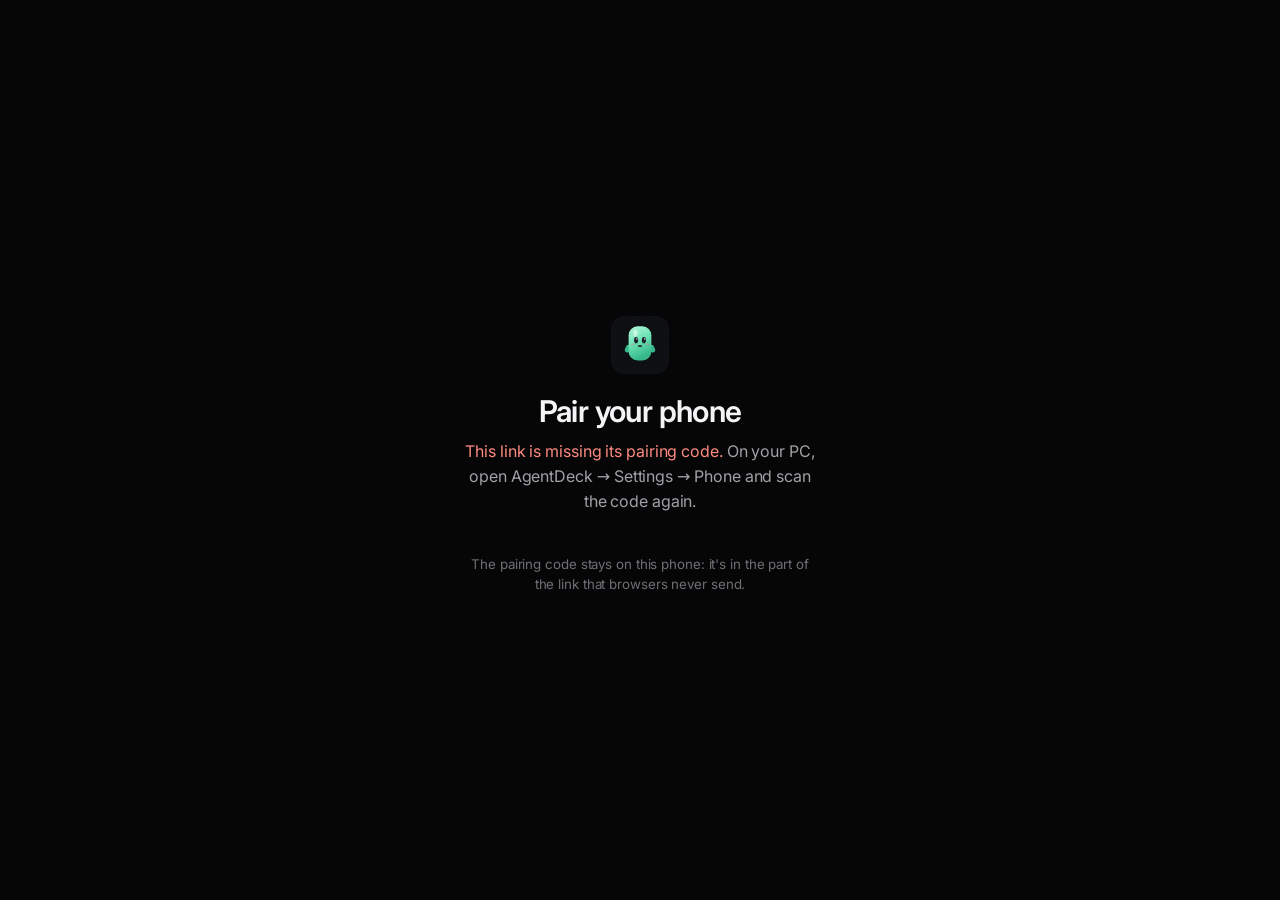
==== docs/pair.html @ 41af55ea "Website: pairing page for the phone app" ====
<!doctype html>
<html lang="en">
  <head>
    <meta charset="utf-8" />
    <meta name="viewport" content="width=device-width, initial-scale=1, viewport-fit=cover" />
    <title>Pair your phone · AgentDeck</title>
    <meta name="robots" content="noindex" />
    <meta name="referrer" content="no-referrer" />
    <meta name="theme-color" content="#050506" />
    <link rel="icon" href="assets/favicon.svg" type="image/svg+xml" />
    <link rel="stylesheet" href="styles.css?v=202610092311" />
    <style>
      .pair {
        min-height: 100svh;
        max-width: 440px;
        margin: 0 auto;
        padding: calc(48px + env(safe-area-inset-top)) var(--gutter) 40px;
        display: flex;
        flex-direction: column;
        justify-content: center;
        gap: 14px;
        text-align: center;
      }
      .pair-mark {
        width: 64px;
        height: 64px;
        margin: 0 auto 6px;
      }
      .pair h1 {
        font-size: 30px;
        letter-spacing: -0.02em;
      }
      .pair p {
        color: var(--muted);
        line-height: 1.55;
      }
      .pair .pc {
        color: var(--text);
        font-weight: 600;
      }
      .pair-actions {
        display: flex;
        flex-direction: column;
        gap: 10px;
        margin-top: 14px;
      }
      .pair-btn {
        display: flex;
        align-items: center;
        justify-content: center;
        height: 52px;
        border-radius: 16px;
        background: var(--surface);
        color: var(--text);
        font-weight: 600;
        text-decoration: none;
        box-shadow: inset 0 0 0 1px var(--line);
      }
      .pair-btn.primary {
        background: #f5f5f7;
        color: #000;
        box-shadow: none;
      }
      .pair small {
        color: var(--faint);
        line-height: 1.5;
      }
      .pair .bad {
        color: #ff8a80;
      }
    </style>
  </head>
  <body>
    <main class="pair">
      <img class="pair-mark" src="assets/favicon.svg" alt="" />
      <h1>Pair your phone</h1>
      <p id="lead">Connect this phone to AgentDeck on <span class="pc" id="pc">your PC</span>.</p>
      <div class="pair-actions" id="actions">
        <a class="pair-btn primary" id="open" href="#">Open in the AgentDeck app</a>
        <!-- Back once the APK is in a release:
        <a class="pair-btn" href="https://github.com/hicham-alaoui0/agentdeck-beta/releases/latest/download/AgentDeck_android.apk">Get the Android app</a>
        -->
        <a class="pair-btn" id="browser" href="#">Use it in this browser instead</a>
      </div>
      <small id="note">The pairing code stays on this phone: it's in the part of the link that browsers never send.</small>
    </main>
    <script>
      // The code is in the fragment (never sent to this server). Read it, take
      // it out of the address bar, and hand it on: to the app, or to the PC's
      // own page on the local network.
      (function () {
        var code = location.hash.slice(1);
        history.replaceState(null, "", location.pathname);
        var info = null;
        try {
          if (code.indexOf("2~") === 0) {
            // Compact: 2~id~key~lan~pc~relay~room
            var f = code.split("~").map(function (x) { return decodeURIComponent(x || ""); });
            info = { v: 1, id: f[1], k: f[2], lan: f[3], pc: f[4] };
          } else {
            info = JSON.parse(atob(code.replace(/-/g, "+").replace(/_/g, "/")));
          }
        } catch (e) {}
        if (!info || info.v !== 1 || !info.id || !info.k) {
          document.getElementById("lead").innerHTML =
            '<span class="bad">This link is missing its pairing code.</span> On your PC, open AgentDeck → Settings → Phone and scan the code again.';
          document.getElementById("open").remove();
          document.getElementById("browser").remove();
          return;
        }
        if (info.pc) document.getElementById("pc").textContent = info.pc;
        document.getElementById("open").href = "agentdeck://pair#" + code;
        if (info.lan && /^[\w.:-]+$/.test(info.lan)) {
          document.getElementById("browser").href = "http://" + info.lan + "/#" + info.id + "." + info.k;
        } else {
          document.getElementById("browser").remove();
        }
      })();
    </script>
  </body>
</html>
---- docs/styles.css ----
/* AgentDeck website. Plain CSS, no build step.
   Colors, curves and the island's shapes come from the app (app/src/styles.css). */

/* Inter with its optical-size axis: large headlines get the Display cut. */
@font-face {
  font-family: "Inter";
  src: url("assets/fonts/inter-opsz-latin.woff2") format("woff2");
  font-weight: 100 900;
  font-style: normal;
  font-display: swap;
}
@font-face {
  font-family: "Inter";
  src: url("assets/fonts/inter-opsz-italic-latin.woff2") format("woff2");
  font-weight: 100 900;
  font-style: italic;
  font-display: swap;
}
@font-face {
  font-family: "JetBrains Mono";
  src: url("assets/fonts/jetbrains-mono-latin.woff2") format("woff2");
  font-weight: 100 800;
  font-style: normal;
  font-display: swap;
}

/* Cursor spotlight coordinates: not inherited, so moving them restyles one element. */
@property --mx {
  syntax: "<length-percentage>";
  inherits: false;
  initial-value: 50%;
}
@property --my {
  syntax: "<length-percentage>";
  inherits: false;
  initial-value: 0%;
}

:root {
  color-scheme: dark;
  interpolate-size: allow-keywords;

  --bg: #030304;
  --island: #000;
  --surface: #121214;
  --surface-2: #1c1c1f;
  --surface-3: #2a2a2e;
  --line: rgba(255, 255, 255, 0.07);
  --line-2: rgba(255, 255, 255, 0.12);
  --text: #f5f5f7;
  --muted: #a1a1a6;
  --faint: #6e6e73;

  --working: #0a84ff;
  --waiting: #ff9f0a;
  --done: #30d158;
  --failed: #ff453a;
  --ended: #48484a;
  --limited: #bf5af2;

  --sans: "Inter", "Segoe UI Variable Text", "Segoe UI", system-ui, sans-serif;
  --mono: "JetBrains Mono", "Cascadia Mono", Consolas, monospace;

  --ease: cubic-bezier(0.32, 0.72, 0, 1); /* the island's iOS-like morph */
  --ease-out: cubic-bezier(0.23, 1, 0.32, 1);
  --ease-in-out: cubic-bezier(0.77, 0, 0.175, 1);
  --spring: cubic-bezier(0.2, 0.9, 0.25, 1.15);

  --maxw: 1180px;
  --gutter: clamp(16px, 4vw, 40px);
}

/* ---------- Base ---------- */

*,
*::before,
*::after {
  box-sizing: border-box;
}
html {
  scroll-behavior: smooth;
  scroll-padding-top: 72px;
  -webkit-text-size-adjust: 100%;
  scrollbar-color: #2a2a2e var(--bg);
}
body {
  margin: 0;
  background: var(--bg);
  color: var(--text);
  font-family: var(--sans);
  font-optical-sizing: auto;
  font-size: 16px;
  line-height: 1.55;
  letter-spacing: -0.006em;
  -webkit-font-smoothing: antialiased;
  -moz-osx-font-smoothing: grayscale;
  text-rendering: optimizeLegibility;
  font-feature-settings: "cv11", "ss01";
  overflow-x: clip;
}
/* Film grain: keeps the large dark areas from looking flat. */
body::after {
  content: "";
  position: fixed;
  inset: 0;
  z-index: 100;
  pointer-events: none;
  opacity: 0.04;
  background-image: url("data:image/svg+xml,%3Csvg xmlns='http://www.w3.org/2000/svg' width='160' height='160'%3E%3Cfilter id='n'%3E%3CfeTurbulence type='fractalNoise' baseFrequency='.85' numOctaves='3' stitchTiles='stitch'/%3E%3C/filter%3E%3Crect width='100%25' height='100%25' filter='url(%23n)'/%3E%3C/svg%3E");
}
::selection {
  background: rgba(10, 132, 255, 0.45);
  color: #fff;
}
img,
svg {
  display: block;
}
a {
  color: inherit;
  text-decoration: none;
}
button,
input {
  font: inherit;
  color: inherit;
  letter-spacing: inherit;
}
button {
  border: 0;
  background: none;
  padding: 0;
  cursor: pointer;
  -webkit-tap-highlight-color: transparent;
}
code {
  font-family: var(--mono);
  font-size: 0.9em;
  letter-spacing: 0;
}
h1,
h2,
h3,
p {
  margin: 0;
}
:focus-visible {
  outline: 2px solid var(--working);
  outline-offset: 3px;
  border-radius: 6px;
}
.sr {
  position: absolute;
  width: 1px;
  height: 1px;
  overflow: hidden;
  clip-path: inset(50%);
  white-space: nowrap;
}
.skip {
  position: fixed;
  left: 12px;
  top: -60px;
  z-index: 200;
  padding: 10px 14px;
  border-radius: 10px;
  background: var(--text);
  color: #000;
  font-weight: 600;
}
.skip:focus {
  top: 12px;
}

.wrap {
  width: 100%;
  max-width: calc(var(--maxw) + 2 * var(--gutter));
  margin: 0 auto;
  padding: 0 var(--gutter);
}
.wrap.wide {
  max-width: calc(1260px + 2 * var(--gutter));
}
.center {
  text-align: center;
}
.sp {
  flex: 1;
  min-width: 0;
}

/* ---------- Type ---------- */

h1 {
  font-size: clamp(3rem, 8.2vw, 6.9rem);
  font-weight: 620;
  letter-spacing: -0.052em;
  line-height: 0.95;
}
h2 {
  font-size: clamp(2.4rem, 5.2vw, 4.2rem);
  font-weight: 620;
  letter-spacing: -0.046em;
  line-height: 1.02;
  text-wrap: balance;
}
h2.huge {
  font-size: clamp(3.2rem, 10.4vw, 8.6rem);
  letter-spacing: -0.058em;
  line-height: 0.93;
}
h3 {
  font-size: 19px;
  font-weight: 600;
  letter-spacing: -0.022em;
  line-height: 1.25;
}
.lead {
  font-size: clamp(1.06rem, 1.55vw, 1.24rem);
  color: var(--muted);
  line-height: 1.6;
  text-wrap: pretty;
}
.lead strong {
  color: var(--text);
  font-weight: 560;
}
/* Brushed metal: bright at the top, falling off toward the baseline. */
.metal {
  background: linear-gradient(180deg, #fff 8%, #ececf0 52%, #8f8f98 100%);
  -webkit-background-clip: text;
  background-clip: text;
  color: transparent;
  padding-bottom: 0.1em; /* keeps descenders inside the clipped background */
  margin-bottom: -0.1em;
}
h2.metal .dim {
  color: #57575e;
  -webkit-text-fill-color: #57575e;
}
.dim {
  color: var(--faint);
}
/* The one colored word: italic, luminous, in the crew's colors. */
.lux {
  display: inline-block;
  font-style: italic;
  font-weight: 520;
  letter-spacing: -0.04em;
  padding: 0 0.1em 0.12em 0.02em;
  margin: 0 -0.06em -0.12em -0.02em;
  background: linear-gradient(100deg, #b7f7dc 0%, #7dd3fc 34%, #c4b5fd 68%, #f9a8d4 100%);
  -webkit-background-clip: text;
  background-clip: text;
  color: transparent;
}
/* The glow lives on a wrapper: Safari (every iPhone browser) renders a filter
   on a background-clip:text element as a blurred box instead of the word. */
.lux-glow {
  display: inline-block;
  filter: drop-shadow(0 0 28px rgba(125, 211, 252, 0.28));
}
.kicker {
  display: inline-flex;
  align-items: center;
  gap: 12px;
  margin-bottom: 26px;
  font: 500 12px/1 var(--mono);
  letter-spacing: 0.16em;
  text-transform: uppercase;
  color: var(--muted);
}
.kicker b {
  color: var(--kc, var(--text));
  font-weight: 600;
}
.kicker i {
  width: 32px;
  height: 1px;
  background: linear-gradient(90deg, var(--kc, #fff), transparent);
}

/* ---------- Status bits (shared with the app) ---------- */

.pip {
  display: inline-block;
  width: 7px;
  height: 7px;
  border-radius: 50%;
  background: var(--ended);
  flex: none;
}
.pip.working {
  background: var(--working);
  animation: pulse 1.4s ease-in-out infinite;
}
.pip.waiting {
  background: var(--waiting);
  box-shadow: 0 0 8px var(--waiting);
}
.pip.done,
.pip.happy {
  background: var(--done);
  box-shadow: 0 0 8px rgba(48, 209, 88, 0.6);
}
.pip.idle {
  background: #8e8e93;
}
.pip.sleeping {
  background: var(--limited);
}
@keyframes pulse {
  50% {
    opacity: 0.3;
  }
}

.chip {
  flex: none;
  display: inline-flex;
  align-items: center;
  height: 22px;
  padding: 0 9px;
  border-radius: 999px;
  font: 600 11.5px/1 var(--sans);
  letter-spacing: 0;
  white-space: nowrap;
  font-variant-numeric: tabular-nums;
}
.chip.working {
  color: #64b5ff;
  background: rgba(10, 132, 255, 0.16);
}
.chip.done {
  color: #4ade80;
  background: rgba(48, 209, 88, 0.15);
}
.chip.waiting {
  color: #ffb340;
  background: rgba(255, 159, 10, 0.16);
}
.chip.limited {
  color: #d68cff;
  background: rgba(191, 90, 242, 0.18);
}

.risk {
  flex: none;
  display: inline-flex;
  align-items: center;
  height: 19px;
  padding: 0 8px;
  border-radius: 999px;
  font: 650 10.5px/1 var(--sans);
  letter-spacing: 0.04em;
  color: var(--muted);
  background: rgba(255, 255, 255, 0.08);
}
.risk.medium {
  color: #64b5ff;
  background: rgba(10, 132, 255, 0.15);
}
.risk.high {
  color: #ff8a80;
  background: rgba(255, 69, 58, 0.16);
}
.risk.critical {
  color: #fff;
  background: var(--failed);
}

/* ---------- Surfaces ---------- */

/* Glass: a lit top edge and a hairline border that fades as it goes down. */
.glass {
  position: relative;
  isolation: isolate;
  border-radius: 28px;
  background:
    radial-gradient(120% 70% at 50% 0%, rgba(255, 255, 255, 0.045), transparent 60%),
    linear-gradient(180deg, #0c0c0f, #08080a);
}
.glass::before {
  content: "";
  position: absolute;
  inset: 0;
  z-index: 2;
  padding: 1px;
  border-radius: inherit;
  pointer-events: none;
  background: linear-gradient(180deg, rgba(255, 255, 255, 0.17), rgba(255, 255, 255, 0.05) 38%, rgba(255, 255, 255, 0.03));
  -webkit-mask:
    linear-gradient(#000 0 0) content-box,
    linear-gradient(#000 0 0);
  -webkit-mask-composite: xor;
  mask:
    linear-gradient(#000 0 0) content-box,
    linear-gradient(#000 0 0);
  mask-composite: exclude;
}
/* Spotlight: follows the cursor across the card and lights its border. */
.spot::after {
  content: "";
  position: absolute;
  inset: 0;
  z-index: 0;
  border-radius: inherit;
  pointer-events: none;
  opacity: 0;
  background: radial-gradient(520px circle at var(--mx) var(--my), rgba(255, 255, 255, 0.055), transparent 45%);
  transition: opacity 0.5s ease;
}
.spot.lit::after {
  opacity: 1;
}
.spot.lit::before {
  background:
    radial-gradient(280px circle at var(--mx) var(--my), rgba(255, 255, 255, 0.42), transparent 70%),
    linear-gradient(180deg, rgba(255, 255, 255, 0.17), rgba(255, 255, 255, 0.05) 38%, rgba(255, 255, 255, 0.03));
}

/* ---------- Buttons ---------- */

.btn-primary,
.btn-glass {
  position: relative;
  display: inline-flex;
  align-items: center;
  justify-content: center;
  gap: 10px;
  height: 52px;
  padding: 0 26px;
  border-radius: 999px;
  font-size: 15.5px;
  font-weight: 600;
  letter-spacing: -0.012em;
  white-space: nowrap;
  transition:
    transform 160ms var(--ease-out),
    box-shadow 0.3s ease,
    background-color 0.2s ease;
}
.btn-primary {
  color: #000;
  background: linear-gradient(180deg, #fff, #dcdce3);
  box-shadow:
    inset 0 1px 0 #fff,
    inset 0 -1px 0 rgba(0, 0, 0, 0.14),
    0 0 0 1px rgba(255, 255, 255, 0.25),
    0 14px 40px -12px rgba(255, 255, 255, 0.45),
    0 0 90px -20px rgba(125, 211, 252, 0.55);
}
.btn-primary .win-glyph {
  width: 15px;
  height: 15px;
  fill: currentColor;
}
.btn-primary.big {
  height: 60px;
  padding: 0 32px;
  font-size: 17px;
}
.btn-glass {
  color: var(--text);
  background: rgba(255, 255, 255, 0.05);
  box-shadow:
    inset 0 0 0 1px rgba(255, 255, 255, 0.12),
    inset 0 1px 0 rgba(255, 255, 255, 0.1);
  -webkit-backdrop-filter: blur(10px);
  backdrop-filter: blur(10px);
}
.btn-glass svg {
  width: 15px;
  height: 15px;
  fill: none;
  stroke: currentColor;
  stroke-width: 1.8;
  stroke-linecap: round;
  stroke-linejoin: round;
}
.btn-primary:active,
.btn-glass:active {
  transform: scale(0.97);
}
@media (hover: hover) and (pointer: fine) {
  .btn-primary:hover {
    transform: translateY(-1px);
    box-shadow:
      inset 0 1px 0 #fff,
      inset 0 -1px 0 rgba(0, 0, 0, 0.14),
      0 0 0 1px rgba(255, 255, 255, 0.35),
      0 18px 50px -12px rgba(255, 255, 255, 0.55),
      0 0 120px -20px rgba(125, 211, 252, 0.75);
  }
  .btn-primary:active {
    transform: scale(0.97);
  }
  .btn-glass:hover {
    background: rgba(255, 255, 255, 0.09);
  }
}

/* ---------- Reveal on scroll ---------- */

.js .reveal {
  opacity: 0;
  transform: translateY(18px);
  filter: blur(8px);
  transition:
    opacity 1s var(--ease-out) var(--d, 0ms),
    transform 1s var(--ease-out) var(--d, 0ms),
    filter 1s var(--ease-out) var(--d, 0ms);
}
.js .reveal.in {
  opacity: 1;
  transform: none;
  filter: none;
}

/* =====================================================================
   Nav: an island hanging from the top edge, like the app
   ===================================================================== */

.nav {
  position: fixed;
  top: 0;
  left: 0;
  right: 0;
  z-index: 50;
  display: flex;
  justify-content: center;
  pointer-events: none;
}
.nav-isl {
  position: relative;
  pointer-events: auto;
  max-width: calc(100vw - 16px);
  background: var(--island);
  border-radius: 0 0 22px 22px;
  box-shadow:
    0 0 0 1px rgba(255, 255, 255, 0.1),
    inset 0 -1px 0 rgba(255, 255, 255, 0.05),
    0 18px 50px rgba(0, 0, 0, 0.6),
    0 2px 8px rgba(0, 0, 0, 0.4),
    0 16px 70px -12px rgba(160, 190, 255, 0.16);
  transition: border-radius 0.45s var(--ease);
}
.nav-progress {
  position: absolute;
  left: 24px;
  right: 24px;
  bottom: 0;
  height: 1.5px;
  border-radius: 2px;
  background: linear-gradient(90deg, #6ee7b7, #7dd3fc, #c4b5fd, #f9a8d4);
  transform: scaleX(0);
  transform-origin: left center;
  opacity: 0.85;
}
.nav-row {
  display: flex;
  align-items: center;
  height: 54px;
  padding: 0 9px 0 12px;
  transition:
    height 0.45s var(--ease),
    padding 0.45s var(--ease);
}
.nav-brand {
  display: flex;
  align-items: center;
  gap: 2px;
  height: 100%;
  font-weight: 650;
  font-size: 15.5px;
  letter-spacing: -0.025em;
}
.nav-face {
  display: grid;
  place-items: center;
  width: 32px;
  transition: transform 0.45s var(--ease);
}
/* Each part folds to nothing with the 0fr grid trick, so the island morphs
   without measuring anything. */
.collapse {
  display: grid;
  grid-template-columns: 1fr;
  opacity: 1;
  transition:
    grid-template-columns 0.45s var(--ease),
    opacity 0.3s ease;
}
.collapse > * {
  min-width: 0;
  overflow: hidden;
  white-space: nowrap;
}
.c-brand > span {
  padding: 0 6px;
}
.c-status {
  grid-template-columns: 0fr;
  opacity: 0;
}
.nav-status {
  display: inline-flex;
  align-items: center;
  gap: 9px;
  padding: 0 6px 0 8px;
  font-size: 13.5px;
  font-weight: 600;
  letter-spacing: -0.01em;
}
.nav-label {
  transition:
    opacity 0.2s ease,
    filter 0.2s ease;
}
.nav-label.swap {
  opacity: 0;
  filter: blur(2px);
}
.nav-status .pip {
  transition: background-color 0.4s ease;
}
.nav-links {
  display: flex;
  align-items: center;
  padding: 0 8px 0 14px;
}
.nav-links a {
  padding: 8px 12px;
  border-radius: 999px;
  color: var(--muted);
  font-size: 14px;
  font-weight: 500;
  transition:
    color 0.2s ease,
    background-color 0.2s ease;
}
.nav-links a.on {
  color: var(--text);
}
@media (hover: hover) and (pointer: fine) {
  .nav-links a:hover {
    color: var(--text);
    background: rgba(255, 255, 255, 0.07);
  }
  .nav-cta:hover {
    background: #fff;
  }
}
.nav-cta {
  display: inline-flex;
  align-items: center;
  justify-content: center;
  height: 36px;
  padding: 0 16px;
  border-radius: 999px;
  background: linear-gradient(180deg, #fff, #e2e2e8);
  color: #000;
  font-size: 13.5px;
  font-weight: 620;
  box-shadow: inset 0 1px 0 #fff;
  transition:
    transform 160ms var(--ease-out),
    background-color 0.2s ease;
}
.nav-cta:active {
  transform: scale(0.97);
}
.c-cta > span {
  padding: 4px 0 4px 2px;
}
.nav-menu {
  display: none;
  width: 38px;
  height: 38px;
  border-radius: 50%;
  place-items: center;
  margin-left: 4px;
  transition:
    background-color 0.2s ease,
    transform 160ms var(--ease-out);
}
.nav-menu:active {
  transform: scale(0.94);
}
.nav-menu svg {
  width: 20px;
  height: 20px;
  fill: none;
  stroke: var(--text);
  stroke-width: 1.8;
  stroke-linecap: round;
}
.nav-menu path {
  transition: d 0.35s var(--ease);
}
.nav.open .nav-menu path {
  d: path("M5 5l10 10M15 5 5 15");
}
.nav-panel {
  display: grid;
  grid-template-rows: 0fr;
  width: 0;
  transition:
    grid-template-rows 0.45s var(--ease),
    width 0.45s var(--ease);
}
.nav-panel > div {
  min-height: 0;
  overflow: hidden;
  display: flex;
  flex-direction: column;
  padding: 0 10px;
}
.nav-panel a {
  padding: 12px 10px;
  border-top: 1px solid var(--line);
  font-size: 16px;
  font-weight: 500;
  color: var(--muted);
}
.nav-panel a:first-child {
  border-top: 0;
}
.nav-panel .nav-cta.wide {
  height: 46px;
  margin: 8px 0 16px;
  color: #000;
  font-size: 15px;
  border-top: 0;
}

/* Compact: the island shrinks to the face and what's going on. */
.nav.compact .nav-row {
  height: 40px;
  padding: 0 8px;
}
.nav.compact .nav-isl {
  border-radius: 0 0 18px 18px;
}
.nav.compact .nav-face {
  transform: scale(0.84);
}
.nav.compact .c-brand,
.nav.compact .c-links,
.nav.compact .c-cta {
  grid-template-columns: 0fr;
  opacity: 0;
}
.nav.compact .c-status {
  grid-template-columns: 1fr;
  opacity: 1;
}
.nav.compact .nav-progress {
  left: 18px;
  right: 18px;
}

@media (max-width: 860px) {
  .c-links,
  .c-cta {
    display: none;
  }
  .nav-menu {
    display: grid;
  }
  .nav.open .nav-panel {
    grid-template-rows: 1fr;
    width: min(calc(100vw - 32px), 360px);
  }
  .nav.open .nav-isl {
    border-radius: 0 0 26px 26px;
  }
  .nav.open .nav-row {
    height: 54px;
  }
}

/* =====================================================================
   Hero
   ===================================================================== */

.hero {
  position: relative;
  padding-top: clamp(132px, 19vh, 196px);
  padding-bottom: clamp(56px, 8vw, 110px);
  isolation: isolate;
}
.hero-bg {
  position: absolute;
  inset: 0;
  z-index: -1;
  overflow: hidden;
  pointer-events: none;
}
/* A cone of light falling from the island at the top of the screen. */
.hero-light {
  position: absolute;
  left: 50%;
  top: -40px;
  width: 1700px;
  height: 1250px;
  translate: -50% 0;
  background: conic-gradient(
    from 0deg at 50% 0%,
    transparent 0deg 150deg,
    rgba(140, 170, 255, 0.06) 164deg,
    rgba(220, 230, 255, 0.15) 180deg,
    rgba(140, 170, 255, 0.06) 196deg,
    transparent 210deg 360deg
  );
  filter: blur(16px);
  -webkit-mask-image: radial-gradient(ellipse 52% 78% at 50% 0%, #000 30%, transparent 82%);
  mask-image: radial-gradient(ellipse 52% 78% at 50% 0%, #000 30%, transparent 82%);
  animation: breathe-light 10s ease-in-out infinite;
}
.hero-light::before {
  content: "";
  position: absolute;
  left: 50%;
  top: 0;
  width: 620px;
  height: 260px;
  translate: -50% -45%;
  border-radius: 50%;
  background: radial-gradient(closest-side, rgba(205, 220, 255, 0.4), rgba(140, 170, 255, 0.08) 60%, transparent);
}
@keyframes breathe-light {
  50% {
    opacity: 0.72;
  }
}
.dust {
  position: absolute;
  left: 0;
  top: 0;
  width: 100%;
  height: 1100px;
}
.hero-grid {
  position: absolute;
  inset: 0 0 auto;
  height: 1100px;
  background-image:
    linear-gradient(rgba(255, 255, 255, 0.035) 1px, transparent 1px),
    linear-gradient(90deg, rgba(255, 255, 255, 0.035) 1px, transparent 1px);
  background-size: 72px 72px;
  background-position: center top;
  -webkit-mask-image: radial-gradient(ellipse 46% 40% at 50% 8%, #000 10%, transparent 75%);
  mask-image: radial-gradient(ellipse 46% 40% at 50% 8%, #000 10%, transparent 75%);
}
.hero-tint {
  position: absolute;
  inset: 0;
  background:
    radial-gradient(40% 26% at 50% 66%, rgba(10, 132, 255, 0.22), transparent 70%),
    radial-gradient(24% 20% at 26% 72%, rgba(110, 231, 183, 0.1), transparent 70%),
    radial-gradient(24% 20% at 76% 72%, rgba(255, 159, 128, 0.1), transparent 70%);
}
.hero-copy {
  text-align: center;
}
.badge {
  display: inline-flex;
  align-items: center;
  gap: 10px;
  height: 36px;
  margin-bottom: 34px;
  padding: 0 12px 0 4px;
  border-radius: 999px;
  background: rgba(255, 255, 255, 0.04);
  box-shadow:
    inset 0 0 0 1px rgba(255, 255, 255, 0.1),
    inset 0 1px 0 rgba(255, 255, 255, 0.06),
    0 10px 40px -12px rgba(48, 209, 88, 0.3);
  -webkit-backdrop-filter: blur(8px);
  backdrop-filter: blur(8px);
  font-size: 13.5px;
  color: var(--muted);
  transition: background-color 0.2s ease;
}
.badge-live {
  display: inline-flex;
  align-items: center;
  gap: 8px;
  height: 28px;
  padding: 0 11px 0 10px;
  border-radius: 999px;
  background: rgba(48, 209, 88, 0.12);
  color: #4ade80;
  font-size: 12.5px;
  font-weight: 600;
}
.badge-live i {
  width: 6px;
  height: 6px;
  border-radius: 50%;
  background: var(--done);
  animation: live 2.2s ease-out infinite;
}
@keyframes live {
  from {
    box-shadow: 0 0 0 0 rgba(48, 209, 88, 0.6);
  }
  to {
    box-shadow: 0 0 0 8px rgba(48, 209, 88, 0);
  }
}
.badge svg {
  width: 14px;
  height: 14px;
  fill: none;
  stroke: var(--faint);
  stroke-width: 1.8;
  stroke-linecap: round;
  stroke-linejoin: round;
  transition: translate 0.25s var(--ease-out);
}
@media (hover: hover) and (pointer: fine) {
  .badge:hover {
    background: rgba(255, 255, 255, 0.07);
  }
  .badge:hover svg {
    translate: 2px 0;
  }
}
.hero-title {
  margin: 0 auto;
}
/* Word by word, out of the blur (main.js splits the words). */
.hero-title .w {
  display: inline-block;
}
.js .hero-title .w {
  opacity: 0;
  transform: translateY(0.28em);
  filter: blur(12px);
  animation: word-in 1.2s var(--ease-out) forwards;
  animation-delay: calc(var(--i, 0) * 75ms + 60ms);
}
.js .hero-title.lux-wait .lux-glow {
  animation-delay: calc(var(--i, 0) * 75ms + 160ms);
}
@keyframes word-in {
  to {
    opacity: 1;
    transform: none;
    filter: blur(0);
  }
}
.hero-title .lux-glow {
  filter: drop-shadow(0 0 30px rgba(125, 211, 252, 0.3));
}
.js .hero-title .lux-glow {
  animation-name: word-in-lux;
}
@keyframes word-in-lux {
  to {
    opacity: 1;
    transform: none;
    filter: drop-shadow(0 0 30px rgba(125, 211, 252, 0.3));
  }
}
.hero-copy .lead {
  max-width: 650px;
  margin: 30px auto 0;
}
.hero-ctas {
  display: flex;
  flex-wrap: wrap;
  justify-content: center;
  gap: 12px;
  margin-top: 40px;
}
.trust {
  list-style: none;
  display: flex;
  flex-wrap: wrap;
  justify-content: center;
  gap: 8px 0;
  margin: 30px 0 0;
  padding: 0;
  color: var(--faint);
  font-size: 13.5px;
}
.trust li {
  padding: 0 16px;
}
.trust li + li {
  border-left: 1px solid var(--line-2);
}
.trust b {
  color: var(--muted);
  font-weight: 560;
}

/* ---------- The demo ---------- */

.demo {
  position: relative;
  margin-top: clamp(64px, 9vw, 112px);
}
/* The screen leans back and straightens as you scroll to it (stage.js). */
.tilt {
  transform-origin: 50% 100%;
  will-change: transform;
}
.monitor {
  position: relative;
  padding: 10px;
  border-radius: 28px;
  background: linear-gradient(180deg, #25252a, #101012 26%, #0a0a0c);
  box-shadow:
    0 0 0 1px rgba(255, 255, 255, 0.1),
    inset 0 1px 0 rgba(255, 255, 255, 0.16),
    inset 0 -1px 0 rgba(0, 0, 0, 0.6),
    0 90px 180px -50px rgba(10, 132, 255, 0.32),
    0 50px 100px -30px rgba(0, 0, 0, 0.95);
}
.cam {
  position: absolute;
  top: 3px;
  left: 50%;
  width: 4px;
  height: 4px;
  translate: -50% 0;
  border-radius: 50%;
  background: #1a1a1f;
  box-shadow: inset 0 0 0 1px rgba(255, 255, 255, 0.06);
}
.floor-glow {
  height: 130px;
  margin: -70px auto 0;
  max-width: 1000px;
  background: radial-gradient(50% 50% at 50% 30%, rgba(10, 132, 255, 0.26), transparent 70%);
  filter: blur(18px);
  pointer-events: none;
}
.stage-wrap {
  position: relative;
  aspect-ratio: 1120 / 640;
  border-radius: 18px;
  overflow: hidden;
  isolation: isolate;
  background: #05070d;
  --is: 1;
}
.glare {
  position: absolute;
  inset: 0;
  z-index: 30;
  pointer-events: none;
  background: linear-gradient(118deg, rgba(255, 255, 255, 0.07) 0%, rgba(255, 255, 255, 0.015) 26%, transparent 42%);
}
.wall {
  position: absolute;
  inset: 0;
  background:
    radial-gradient(55% 75% at 64% 112%, rgba(10, 132, 255, 0.55), transparent 62%),
    radial-gradient(42% 60% at 22% 105%, rgba(191, 90, 242, 0.32), transparent 62%),
    radial-gradient(30% 45% at 94% 30%, rgba(48, 209, 88, 0.1), transparent 70%),
    radial-gradient(70% 60% at 50% -10%, rgba(80, 110, 200, 0.18), transparent 70%),
    linear-gradient(180deg, #07080d 0%, #0a0f1f 55%, #0f1834 100%);
}
.wall::after {
  /* a soft Windows-ish bloom */
  content: "";
  position: absolute;
  left: 18%;
  right: 8%;
  bottom: -30%;
  height: 80%;
  border-radius: 50%;
  background: radial-gradient(closest-side, rgba(125, 211, 252, 0.22), transparent);
  filter: blur(30px);
  transform: rotate(-8deg);
}
.stage {
  position: absolute;
  left: 0;
  top: 0;
  width: 1120px;
  height: 640px;
  transform-origin: 0 0;
}

/* Terminal windows */
.win {
  position: absolute;
  border-radius: 10px;
  background: rgba(12, 12, 14, 0.94);
  box-shadow:
    0 0 0 1px rgba(255, 255, 255, 0.09),
    0 30px 60px -10px rgba(0, 0, 0, 0.7);
  overflow: hidden;
}
.win-bar {
  display: flex;
  align-items: flex-end;
  height: 36px;
  padding-left: 8px;
  background: #1b1b1f;
}
.win-tab {
  display: flex;
  align-items: center;
  gap: 8px;
  height: 28px;
  padding: 0 14px 0 11px;
  border-radius: 8px 8px 0 0;
  background: rgba(12, 12, 14, 0.94);
  font-size: 12px;
  font-weight: 500;
  color: #e6e6ea;
}
.win-tab .pip {
  width: 6px;
  height: 6px;
}
.win-plus {
  align-self: center;
  margin-left: 10px;
  color: var(--faint);
  font-size: 15px;
}
.win-ctrls {
  display: flex;
  align-self: stretch;
  margin-left: auto;
}
.win-ctrls i {
  display: grid;
  place-items: center;
  width: 42px;
  font-style: normal;
  font-size: 11px;
  color: #8b8b92;
}
.win-body {
  position: absolute;
  top: 36px;
  left: 0;
  right: 0;
  bottom: 0;
  display: flex;
  flex-direction: column;
  justify-content: flex-end;
  overflow: hidden;
  padding: 10px 16px 14px;
  font: 12px/1.65 var(--mono);
  letter-spacing: 0;
  color: #c7cad1;
}
.ln {
  white-space: pre;
  overflow: hidden;
  text-overflow: ellipsis;
  flex: none;
}
.ln.new {
  animation: ln-in 0.32s var(--ease-out) both;
}
@keyframes ln-in {
  from {
    opacity: 0;
    transform: translateY(5px);
  }
}
.ln .pr {
  color: #6e6e73;
}
.ln.you {
  color: #f5f5f7;
  margin-top: 6px;
}
.ln.you:first-child {
  margin-top: 0;
}
.ln .bul {
  color: var(--done);
}
.ln .bul.cx {
  color: #a1a1a6;
}
.ln .tool {
  color: #f5f5f7;
  font-weight: 600;
}
.ln.res {
  color: #85888f;
}
.ln.say {
  color: #e2e3e6;
}
.ln .ok {
  color: #4ade80;
}
.ln .no {
  color: #ff7b72;
}
.ln .lim {
  color: #c99bff;
}
.ln .wt {
  color: #ffb340;
  animation: pulse 1.2s ease-in-out infinite;
}
.ln .add {
  color: #4ade80;
}
.ln .del {
  color: #ff7b72;
}

/* Taskbar */
.taskbar {
  position: absolute;
  left: 0;
  right: 0;
  bottom: 0;
  height: 46px;
  display: flex;
  align-items: center;
  justify-content: center;
  background: rgba(22, 22, 27, 0.88);
  border-top: 1px solid rgba(255, 255, 255, 0.07);
}
.tb-apps {
  display: flex;
  gap: 6px;
}
.tb-apps i {
  position: relative;
  display: grid;
  place-items: center;
  width: 36px;
  height: 36px;
  border-radius: 6px;
}
.tb-apps i.on {
  background: rgba(255, 255, 255, 0.07);
}
.tb-apps i.on::after {
  content: "";
  position: absolute;
  bottom: 2px;
  width: 14px;
  height: 3px;
  border-radius: 2px;
  background: #60cdff;
}
.tb-apps svg {
  width: 19px;
  height: 19px;
  fill: none;
  stroke: #d8d8dc;
  stroke-width: 1.3;
  stroke-linejoin: round;
  stroke-linecap: round;
}
.tb-start svg {
  fill: #60cdff;
  stroke: none;
}
.tb-tray {
  position: absolute;
  right: 14px;
  display: flex;
  align-items: center;
  gap: 14px;
}
.tb-tray img {
  width: 18px;
  height: 18px;
}
.tb-clock {
  display: flex;
  flex-direction: column;
  align-items: flex-end;
  font-size: 11px;
  line-height: 1.3;
  color: #e6e6ea;
}
.tb-clock b {
  font-weight: 500;
}
.tb-clock small {
  font-size: 11px;
}

/* ---------- The island (stage) ---------- */

.isl-layer {
  position: absolute;
  inset: 0;
  z-index: 5;
  pointer-events: none;
}
.isl {
  --morph: 0.48s;
  position: absolute;
  top: 0;
  left: 50%;
  width: 236px;
  height: 38px;
  transform: translateX(-50%) scale(var(--is));
  transform-origin: 50% 0;
  background: var(--island);
  border-radius: 0 0 19px 19px;
  box-shadow:
    0 18px 50px rgba(0, 0, 0, 0.55),
    0 2px 8px rgba(0, 0, 0, 0.4);
  overflow: hidden;
  pointer-events: auto;
  color: var(--text);
  font-size: 13px;
  letter-spacing: -0.005em;
  transition:
    width var(--morph) var(--ease),
    height var(--morph) var(--ease),
    border-radius var(--morph) var(--ease);
}
.isl[data-mode="compact"],
.isl[data-mode="peek"],
.isl[data-mode="result"] {
  --morph: 0.3s;
}
.isl[data-mode="peek"] {
  border-radius: 0 0 26px 26px;
}
.isl[data-mode="result"] {
  border-radius: 0 0 24px 24px;
}
.isl[data-mode="ask"],
.isl[data-mode="done"] {
  border-radius: 0 0 30px 30px;
}
.isl.nudge {
  animation: nudge 0.7s var(--spring);
}
@keyframes nudge {
  35% {
    transform: translateX(-50%) scale(calc(var(--is) * 1.04));
  }
}

/* Content swaps: the old fades out fast, the new settles in (app timings). */
.isl-c {
  position: absolute;
  top: 0;
  left: 50%;
  translate: -50% 0;
  animation: isl-in 0.38s var(--ease) 0.06s both;
}
.isl[data-mode="compact"] > .isl-c,
.isl[data-mode="peek"] > .isl-c,
.isl[data-mode="result"] > .isl-c {
  animation-duration: 0.22s;
  animation-delay: 0s;
}
.isl-c.out {
  animation: isl-out 0.14s ease-out both;
  pointer-events: none;
}
@keyframes isl-in {
  from {
    opacity: 0;
    transform: translateY(-3px) scale(0.985);
    filter: blur(2px);
  }
}
@keyframes isl-out {
  to {
    opacity: 0;
    filter: blur(2px);
  }
}

/* The border beam: a comet running around the island (app: .beam). */
@property --beam-angle {
  syntax: "<angle>";
  inherits: false;
  initial-value: 0deg;
}
.beam {
  position: absolute;
  inset: 0;
  z-index: 3;
  padding: 1.5px;
  border-radius: inherit;
  pointer-events: none;
  opacity: 0;
  --beam-color: transparent;
  background: conic-gradient(from var(--beam-angle), transparent 0%, var(--beam-color) 22%, transparent 27%);
  -webkit-mask:
    linear-gradient(#fff 0 0) content-box,
    linear-gradient(#fff 0 0);
  -webkit-mask-composite: xor;
  mask:
    linear-gradient(#fff 0 0) content-box,
    linear-gradient(#fff 0 0);
  mask-composite: exclude;
  transition: opacity 0.5s ease;
  animation: beam 2.6s linear infinite;
}
.beam-on > .beam {
  opacity: 1;
}
@keyframes beam {
  to {
    --beam-angle: 360deg;
  }
}

.face {
  display: inline-grid;
  place-items: center;
  flex: none;
}
.i-compact {
  display: flex;
  align-items: center;
  gap: 10px;
  height: 38px;
  padding: 0 16px 0 12px;
  white-space: nowrap;
  font-weight: 600;
  font-size: 13px;
}
.i-faces {
  display: flex;
}
.i-faces .face + .face {
  margin-left: -5px;
}
.i-peek {
  display: flex;
  align-items: center;
  gap: 12px;
  height: 68px;
  padding: 0 18px 0 14px;
}
.i-t {
  display: flex;
  flex-direction: column;
  min-width: 0;
  flex: 1;
}
.i-t b {
  font-size: 14px;
  font-weight: 620;
  white-space: nowrap;
  overflow: hidden;
  text-overflow: ellipsis;
}
.i-t small {
  font-size: 12px;
  color: var(--muted);
  white-space: nowrap;
  overflow: hidden;
  text-overflow: ellipsis;
}
.i-ask,
.i-done {
  display: flex;
  flex-direction: column;
  gap: 12px;
  padding: 16px 20px 18px;
}
.i-head {
  display: grid;
  grid-template-columns: auto 1fr auto;
  align-items: start;
  gap: 12px;
}
.i-head .i-t b {
  white-space: normal;
  font-weight: 500;
  color: var(--muted);
}
.i-head .i-t b strong {
  color: var(--text);
  font-weight: 620;
}
.i-meta {
  display: flex;
  gap: 12px;
  margin-top: 3px;
  font-size: 11.5px;
  color: var(--faint);
}
.i-meta span {
  display: inline-flex;
  align-items: center;
  gap: 4px;
}
.i-meta svg {
  width: 11px;
  height: 11px;
  fill: none;
  stroke: currentColor;
  stroke-width: 1.6;
}
.cmd {
  margin: 0;
  padding: 10px 12px;
  border-radius: 10px;
  background: var(--surface);
  font: 600 12.5px/1.5 var(--mono);
  letter-spacing: 0;
  color: var(--text);
  white-space: pre-wrap;
  word-break: break-word;
}
.risk-line {
  display: flex;
  align-items: center;
  gap: 8px;
  min-width: 0;
  font-size: 12px;
}
.risk-why {
  min-width: 0;
  overflow: hidden;
  text-overflow: ellipsis;
  white-space: nowrap;
  color: var(--muted);
}
.risk-line.high .risk-why,
.risk-line.critical .risk-why {
  color: #ff8a80;
  font-weight: 500;
}
.drain {
  height: 2px;
  border-radius: 1px;
  background: var(--line);
  overflow: hidden;
}
.drain i {
  display: block;
  height: 100%;
  background: var(--waiting);
  transform-origin: left center;
  animation: drain 14s linear forwards;
}
.drain.critical i {
  background: var(--failed);
}
@keyframes drain {
  to {
    transform: scaleX(0);
  }
}
.i-actions {
  display: flex;
  align-items: center;
  gap: 6px;
  transition: opacity 0.2s ease;
}
.guard .i-actions {
  opacity: 0.5;
  pointer-events: none;
}

/* App buttons */
.b {
  position: relative;
  display: inline-flex;
  align-items: center;
  justify-content: center;
  height: 32px;
  padding: 0 16px;
  border-radius: 999px;
  background: var(--surface-2);
  color: var(--text);
  font-size: 13px;
  font-weight: 500;
  white-space: nowrap;
  transition:
    background-color 0.15s ease,
    transform 0.15s var(--ease-out),
    color 0.15s ease;
}
.b:active:not(:disabled),
.b.pressed {
  transform: scale(0.97);
}
.b.allow {
  background: var(--text);
  color: #000;
}
.b.deny {
  color: var(--failed);
}
.b:disabled {
  opacity: 0.4;
  cursor: not-allowed;
}
@media (hover: hover) and (pointer: fine) {
  .b:hover:not(:disabled) {
    background: var(--surface-3);
  }
  .b.allow:hover:not(:disabled) {
    background: #fff;
  }
}
/* Hold to allow: a fill grows while held; letting go snaps it back. */
.b.hold {
  overflow: hidden;
  isolation: isolate;
  background: transparent;
  color: var(--text);
  box-shadow: inset 0 0 0 1.5px var(--text);
  touch-action: none;
  user-select: none;
  -webkit-user-select: none;
}
.b.hold::before {
  content: "";
  position: absolute;
  inset: 0;
  z-index: -1;
  background: var(--text);
  transform: scaleX(0);
  transform-origin: left center;
  transition: transform 0.2s var(--ease-out);
}
.b.hold.holding {
  color: #000;
  transform: none;
  transition: color 0.3s ease calc(var(--hold-ms) * 0.4);
}
.b.hold.holding::before {
  transform: scaleX(1);
  transition: transform var(--hold-ms) linear;
}
@media (hover: hover) and (pointer: fine) {
  .b.hold:hover:not(:disabled) {
    background: rgba(255, 255, 255, 0.06);
  }
}

.i-reply {
  display: flex;
  align-items: center;
  gap: 8px;
  height: 40px;
  padding: 0 5px 0 15px;
  border-radius: 999px;
  background: var(--surface);
  box-shadow: inset 0 0 0 1px var(--line);
  transition: box-shadow 0.2s ease;
}
.i-reply:focus-within {
  box-shadow: inset 0 0 0 1px rgba(48, 209, 88, 0.55);
}
.i-reply input {
  flex: 1;
  min-width: 0;
  border: 0;
  outline: 0;
  background: none;
  font-size: 13px;
}
.i-reply input::placeholder {
  color: var(--faint);
}
.i-reply button {
  display: grid;
  place-items: center;
  width: 30px;
  height: 30px;
  border-radius: 50%;
  background: var(--text);
  color: #000;
  transition: transform 0.15s var(--ease-out);
}
.i-reply button:active,
.i-reply button.pressed {
  transform: scale(0.92);
}
.i-reply svg {
  width: 14px;
  height: 14px;
  fill: none;
  stroke: currentColor;
  stroke-width: 2;
  stroke-linecap: round;
  stroke-linejoin: round;
}
.i-result {
  display: flex;
  align-items: center;
  gap: 10px;
  height: 52px;
  padding: 0 20px 0 14px;
  white-space: nowrap;
  font-size: 13.5px;
  font-weight: 600;
}
.i-result small {
  color: var(--muted);
  font-weight: 500;
}
.ic {
  display: grid;
  place-items: center;
  width: 24px;
  height: 24px;
  border-radius: 50%;
  flex: none;
}
.ic svg {
  width: 13px;
  height: 13px;
  fill: none;
  stroke: currentColor;
  stroke-width: 2.4;
  stroke-linecap: round;
  stroke-linejoin: round;
}
.ic.ok {
  color: #000;
  background: var(--done);
}
.ic.no {
  color: #fff;
  background: var(--failed);
}
.ic.send {
  color: #000;
  background: var(--text);
}

/* Status ring around a face (app: .status-ring) */
.ring {
  position: relative;
  display: inline-grid;
  place-items: center;
  flex: none;
  border-radius: 50%;
}
.ring::before {
  content: "";
  position: absolute;
  inset: -1px;
  border-radius: 50%;
  box-shadow: inset 0 0 0 1.5px var(--ring, rgba(255, 255, 255, 0.1));
}
.ring > .beam {
  inset: -1px;
  opacity: 1;
}
.ring .mascot .aura {
  display: none;
}

/* The fake cursor that plays the demo */
.fcursor {
  position: absolute;
  left: 0;
  top: 0;
  z-index: 10;
  width: 22px;
  height: 22px;
  pointer-events: none;
  translate: 70% 120%;
  transform: scale(var(--is));
  transform-origin: 0 0;
  transition:
    translate 0.95s var(--ease-in-out),
    opacity 0.3s ease;
  filter: drop-shadow(0 2px 3px rgba(0, 0, 0, 0.55));
}
.fcursor svg {
  width: 22px;
  height: 22px;
  overflow: visible;
}
.fcursor path {
  fill: #fff;
  stroke: #111;
  stroke-width: 1.3;
  stroke-linejoin: round;
}
.fcursor::after {
  content: "";
  position: absolute;
  left: -11px;
  top: -9px;
  width: 22px;
  height: 22px;
  border-radius: 50%;
  border: 2px solid rgba(255, 255, 255, 0.85);
  opacity: 0;
}
.fcursor.click::after {
  animation: ripple 0.5s var(--ease-out);
}
@keyframes ripple {
  from {
    opacity: 1;
    transform: scale(0.3);
  }
  to {
    opacity: 0;
    transform: scale(1.4);
  }
}
.fcursor.hide {
  opacity: 0;
}

/* Chapters: a segmented control whose active tab fills as the chapter plays */
.chapters {
  display: flex;
  flex-wrap: wrap;
  justify-content: center;
  gap: 4px;
  width: max-content;
  max-width: 100%;
  margin: 8px auto 0;
  padding: 4px;
  border-radius: 999px;
  background: rgba(255, 255, 255, 0.035);
  box-shadow:
    inset 0 0 0 1px var(--line),
    inset 0 1px 0 rgba(255, 255, 255, 0.04);
}
.chapter {
  position: relative;
  display: inline-flex;
  align-items: center;
  gap: 9px;
  height: 40px;
  padding: 0 18px 0 15px;
  border-radius: 999px;
  overflow: hidden;
  color: var(--muted);
  font-size: 14px;
  font-weight: 500;
  transition:
    color 0.2s ease,
    background-color 0.25s ease,
    transform 160ms var(--ease-out);
}
.chapter:active {
  transform: scale(0.97);
}
.chapter i {
  width: 7px;
  height: 7px;
  border-radius: 50%;
  background: var(--faint);
  transition:
    background-color 0.25s ease,
    box-shadow 0.25s ease;
}
.chapter[aria-selected="true"] {
  color: var(--text);
  background: rgba(255, 255, 255, 0.08);
  box-shadow: inset 0 1px 0 rgba(255, 255, 255, 0.06);
}
.chapter[aria-selected="true"] i {
  background: var(--cc);
  box-shadow: 0 0 10px var(--cc);
}
.chapter .fill {
  position: absolute;
  left: 16px;
  right: 16px;
  bottom: 4px;
  height: 2px;
  border-radius: 2px;
  background: rgba(255, 255, 255, 0.08);
  overflow: hidden;
  opacity: 0;
  transition: opacity 0.3s ease;
}
.chapter .fill::after {
  content: "";
  position: absolute;
  inset: 0;
  border-radius: inherit;
  background: var(--cc);
  transform: scaleX(var(--p, 0));
  transform-origin: left center;
  transition: transform 0.2s linear;
}
.chapter[aria-selected="true"] .fill {
  opacity: 1;
}
@media (hover: hover) and (pointer: fine) {
  .chapter:hover {
    color: var(--text);
  }
}
.chapter-caption {
  max-width: 640px;
  min-height: 3.2em;
  margin: 22px auto 0;
  text-align: center;
  color: var(--text);
  font-size: 17.5px;
  line-height: 1.55;
  letter-spacing: -0.012em;
  text-wrap: balance;
  transition:
    opacity 0.25s ease,
    filter 0.25s ease;
}
.chapter-caption.swap {
  opacity: 0;
  filter: blur(3px);
}
.chapter-hint {
  margin-top: 6px;
  text-align: center;
  color: var(--faint);
  font-size: 13.5px;
}

/* =====================================================================
   The story: words light up as you scroll
   ===================================================================== */

.story {
  position: relative;
  height: 240vh;
}
.story-pin {
  position: sticky;
  top: 0;
  height: 100vh;
  display: grid;
  align-items: center;
  overflow: hidden;
}
.story-pin::before {
  content: "";
  position: absolute;
  left: 50%;
  top: 50%;
  width: min(1100px, 120vw);
  height: 600px;
  translate: -50% -50%;
  background: radial-gradient(closest-side, rgba(255, 159, 10, 0.07), transparent);
  pointer-events: none;
}
.story-text {
  position: relative;
  max-width: 1040px;
  margin: 0 auto;
  font-size: clamp(1.85rem, 4.6vw, 3.75rem);
  font-weight: 580;
  letter-spacing: -0.04em;
  line-height: 1.16;
  text-align: center;
  text-wrap: balance;
}
.js .story-text .sword {
  opacity: 0.14;
  transition: opacity 0.4s ease;
}
.js .story-text .sword.lit {
  opacity: 1;
}
.story-text .inl {
  display: inline-grid;
  vertical-align: -0.16em;
  margin: 0 0.06em;
}
.story-text .inl svg {
  width: 1.15em;
  height: 1.15em;
}
.js .story-text .inl {
  opacity: 0.18;
  filter: grayscale(1);
  transition:
    opacity 0.4s ease,
    filter 0.4s ease;
}
.js .story-text .inl.lit {
  opacity: 1;
  filter: none;
}
.story-end {
  position: relative;
  margin-top: 40px;
  text-align: center;
  font-size: clamp(1.15rem, 2.1vw, 1.6rem);
  font-weight: 500;
  letter-spacing: -0.02em;
  color: var(--text);
}
.js .story-end {
  opacity: 0;
  transform: translateY(12px);
  filter: blur(6px);
  transition:
    opacity 0.7s var(--ease-out),
    transform 0.7s var(--ease-out),
    filter 0.7s var(--ease-out);
}
.js .story-end.lit {
  opacity: 1;
  transform: none;
  filter: none;
}
.story-end::before {
  content: "";
  display: block;
  width: 1px;
  height: 36px;
  margin: 0 auto 22px;
  background: linear-gradient(transparent, rgba(255, 255, 255, 0.4));
}

/* =====================================================================
   Mascots (app: styles.css "Mascot: the crew")
   ===================================================================== */

.mascot {
  flex: none;
  overflow: visible;
  color: var(--c, #6ee7b7);
  transition: color 0.45s ease;
  touch-action: manipulation;
  cursor: pointer;
  -webkit-tap-highlight-color: transparent;
}
.mascot.working {
  color: var(--working);
}
.mascot.waiting {
  color: var(--waiting);
}
.mascot.happy {
  color: var(--done);
}
.mascot.sleeping {
  /* A usage limit: resting, not broken. The calm "limited" violet. */
  color: var(--limited);
}
.mascot.no-aura .aura,
.mascot.no-aura .halo,
.mascot.no-aura .halo-gap {
  display: none;
}
/* Status outline (working / waiting / done): status color, a dark gap, then
   the body, so it never blends into a body of a similar color. */
.mascot .halo,
.mascot .halo-gap {
  fill: none;
  stroke-linejoin: round;
}
.mascot .halo {
  stroke: currentColor;
  stroke-width: 7.5;
  opacity: 0.85;
  transition: stroke 0.45s ease;
}
.mascot .halo-gap {
  stroke: #000;
  stroke-width: 3.6;
}
.mascot .react,
.mascot .float,
.mascot .sprite {
  transform-box: view-box;
  transform-origin: 32px 52px;
}
.mascot .gaze {
  transform: translate(var(--gx, 0px), var(--gy, 0px));
  transition: transform 0.18s ease-out;
}
.mascot .shine {
  fill: #fff;
  opacity: 0.5;
}
.mascot .shadow {
  fill: #000;
  opacity: 0.5;
}
.mascot .cheek {
  fill: #ff5f8f;
  opacity: 0.32;
}
.mascot .eye {
  fill: #1b1f27;
  transform-box: fill-box;
  transform-origin: center;
}
.mascot .glint {
  fill: #fff;
  pointer-events: none;
}
.mascot .lid,
.mascot .mouth {
  fill: none;
  stroke: #1b1f27;
  stroke-width: 2.2;
  stroke-linecap: round;
  transform-box: fill-box;
  transform-origin: center;
}
.mascot .mouth {
  stroke-width: 1.6;
}
.mascot .mouth-fill {
  fill: #1b1f27;
}
.mascot .pad,
.mascot .bulb {
  fill: currentColor;
  transition: fill 0.45s ease;
}
.mascot .dim {
  /* Asleep: a touch dimmer, still its own color. */
  fill: #0b0d10;
  opacity: 0.12;
}
.mascot .limb {
  transform-box: view-box;
}
.mascot .arm-left {
  transform: rotate(22deg);
}
.mascot .arm-right {
  transform: rotate(-22deg);
}
.mascot .leaf {
  transform-box: view-box;
  transform-origin: 32px 25px; /* where Sprout's stem meets its head */
}
.mascot .zz {
  fill: var(--faint);
  font: 600 11px var(--sans);
  animation: drift 2.8s ease-out infinite;
}
.mascot:not(.sleeping) .float {
  animation: float 3.6s ease-in-out infinite;
}
.mascot.idle .sprite {
  animation: cursor-blink 7s steps(1) infinite;
}
.mascot.working .eyes {
  animation: look 2.4s ease-in-out infinite;
}
.mascot.working .sprite {
  animation: type 0.5s steps(1) infinite alternate;
}
.mascot.working .bulb {
  animation: flicker 1.2s steps(1) infinite;
}
.mascot.waiting .arm-right {
  animation: wave 0.9s ease-in-out infinite;
}
.mascot.happy .leaf {
  animation: sway 0.8s ease-in-out infinite alternate;
}
.mascot.sleeping .sprite {
  transform: translateY(5px);
  animation: breathe 3.2s ease-in-out infinite;
}
@keyframes float {
  0%,
  100% {
    transform: translateY(0);
  }
  50% {
    transform: translateY(-1.8px);
  }
}
@keyframes cursor-blink {
  0%,
  90%,
  94%,
  100% {
    opacity: 1;
  }
  92%,
  96% {
    opacity: 0.15;
  }
}
@keyframes type {
  to {
    transform: translateY(-1.6px);
  }
}
@keyframes flicker {
  50% {
    opacity: 0.45;
  }
}
@keyframes wave {
  0%,
  100% {
    transform: rotate(-120deg);
  }
  50% {
    transform: rotate(-160deg);
  }
}
@keyframes sway {
  from {
    transform: rotate(-10deg);
  }
  to {
    transform: rotate(10deg);
  }
}
@keyframes breathe {
  0%,
  100% {
    transform: translateY(5px);
  }
  50% {
    transform: translateY(5px) scaleY(0.96);
    opacity: 0.8;
  }
}
@keyframes drift {
  0% {
    opacity: 0;
    transform: translate(0, 2px);
  }
  50% {
    opacity: 1;
  }
  100% {
    opacity: 0;
    transform: translate(3px, -4px);
  }
}
@keyframes look {
  0%,
  100% {
    transform: translateX(0);
  }
  30% {
    transform: translateX(-3px);
  }
  65% {
    transform: translateX(3px);
  }
}

/* =====================================================================
   Sections
   ===================================================================== */

.sec {
  position: relative;
  isolation: isolate;
  padding: clamp(104px, 14vw, 180px) 0;
}
/* A hairline that fades out at both ends, between sections. */
.sec::before {
  content: "";
  position: absolute;
  top: 0;
  left: 50%;
  width: min(1180px, 92%);
  height: 1px;
  translate: -50% 0;
  background: linear-gradient(90deg, transparent, rgba(255, 255, 255, 0.11), transparent);
}
.sec-head {
  margin-bottom: clamp(48px, 6vw, 80px);
}
.sec-head.center {
  text-align: center;
}
.sec-head.center .lead {
  max-width: 640px;
  margin: 24px auto 0;
}
.sec-head.split {
  display: grid;
  grid-template-columns: 1.15fr 1fr;
  align-items: end;
  gap: 24px 72px;
}
.sec-head.split .lead {
  padding-bottom: 8px;
}

/* ---------- Crew ---------- */

.crew-sec {
  background: radial-gradient(60% 50% at 50% 72%, rgba(255, 255, 255, 0.035), transparent 70%);
}
.crew-sec .lead {
  max-width: 600px;
  margin: 24px auto 0;
}
.moods {
  position: relative;
  display: inline-flex;
  flex-wrap: wrap;
  justify-content: center;
  gap: 2px;
  margin-top: 44px;
  padding: 4px;
  border-radius: 999px;
  background: rgba(255, 255, 255, 0.035);
  box-shadow:
    inset 0 0 0 1px var(--line),
    inset 0 1px 0 rgba(255, 255, 255, 0.04);
}
.moods-thumb {
  position: absolute;
  left: 0;
  top: 0;
  height: 38px;
  border-radius: 999px;
  background: linear-gradient(180deg, #34343a, #26262b);
  box-shadow:
    inset 0 1px 0 rgba(255, 255, 255, 0.1),
    0 4px 14px rgba(0, 0, 0, 0.4);
  transition:
    translate 0.35s var(--ease),
    width 0.35s var(--ease);
}
.moods button {
  position: relative;
  display: inline-flex;
  align-items: center;
  gap: 8px;
  height: 38px;
  padding: 0 16px 0 13px;
  border-radius: 999px;
  color: var(--muted);
  font-size: 14px;
  font-weight: 500;
  transition: color 0.2s ease;
}
.moods button::before {
  content: "";
  width: 7px;
  height: 7px;
  border-radius: 50%;
  background: var(--mc);
  opacity: 0.55;
  transition:
    opacity 0.2s ease,
    box-shadow 0.2s ease;
}
.moods button[aria-checked="true"] {
  color: var(--text);
}
.moods button[aria-checked="true"]::before {
  opacity: 1;
  box-shadow: 0 0 10px var(--mc);
}
.mood-desc {
  min-height: 1.6em;
  margin-top: 18px;
  color: var(--muted);
  font-size: 15px;
  transition:
    opacity 0.2s ease,
    filter 0.2s ease;
}
.mood-desc.swap {
  opacity: 0;
  filter: blur(2px);
}
/* The crew stands on a glossy floor. */
.crew-stage {
  --fs: clamp(84px, 11vw, 128px);
  position: relative;
  margin-top: 60px;
}
.crew-stage::before {
  content: "";
  position: absolute;
  left: 4%;
  right: 4%;
  top: calc(var(--fs) * 0.92);
  height: 1px;
  background: linear-gradient(90deg, transparent, rgba(255, 255, 255, 0.16), transparent);
}
.crew-stage::after {
  content: "";
  position: absolute;
  left: 8%;
  right: 8%;
  top: calc(var(--fs) * 0.92);
  height: 120px;
  background: linear-gradient(180deg, rgba(255, 255, 255, 0.035), transparent);
  -webkit-mask-image: linear-gradient(90deg, transparent, #000 20%, #000 80%, transparent);
  mask-image: linear-gradient(90deg, transparent, #000 20%, #000 80%, transparent);
  pointer-events: none;
}
.shelf {
  position: relative;
  z-index: 1;
  list-style: none;
  display: grid;
  grid-template-columns: repeat(6, 1fr);
  gap: 20px;
  margin: 0;
  padding: 0;
}
.shelf li {
  display: flex;
  flex-direction: column;
  align-items: center;
  gap: 4px;
}
.shelf .face {
  position: relative;
  margin-bottom: calc(var(--fs) * 0.3);
}
.shelf .face::after {
  /* a pool of the character's own color on the floor */
  content: "";
  position: absolute;
  left: 8%;
  right: 8%;
  top: 86%;
  height: 22%;
  z-index: -1;
  border-radius: 50%;
  background: radial-gradient(closest-side, var(--tint), transparent);
  opacity: 0.28;
  filter: blur(6px);
}
.shelf .face svg {
  width: var(--fs);
  height: var(--fs);
  -webkit-box-reflect: below calc(var(--fs) * -0.1) linear-gradient(transparent 58%, rgba(255, 255, 255, 0.2));
}
.shelf b {
  font-size: 16px;
  font-weight: 620;
  letter-spacing: -0.015em;
}
.shelf small {
  max-width: 170px;
  color: var(--faint);
  font-size: 13.5px;
  line-height: 1.4;
  text-wrap: balance;
}
.psst {
  margin-top: 48px;
  color: var(--faint);
  font: 500 13px var(--mono);
  letter-spacing: 0;
}

/* ---------- Features: bento ---------- */

.bento {
  display: grid;
  grid-template-columns: repeat(6, 1fr);
  gap: 14px;
}
.cell {
  display: flex;
  flex-direction: column;
  grid-column: span 2;
  min-height: 440px;
  overflow: hidden;
}
.cell-copy {
  position: relative;
  z-index: 1;
  padding: 28px 28px 8px;
}
.cell-copy p {
  margin-top: 8px;
  max-width: 470px;
  color: var(--muted);
  font-size: 15px;
  line-height: 1.55;
}
.cell-copy em {
  font-style: normal;
  color: var(--text);
}
.cell-ic {
  display: grid;
  place-items: center;
  width: 38px;
  height: 38px;
  margin-bottom: 20px;
  border-radius: 12px;
  background: linear-gradient(180deg, rgba(255, 255, 255, 0.09), rgba(255, 255, 255, 0.02));
  box-shadow:
    inset 0 0 0 1px rgba(255, 255, 255, 0.08),
    inset 0 1px 0 rgba(255, 255, 255, 0.08),
    0 8px 24px -8px var(--ic);
}
.cell-ic svg {
  width: 19px;
  height: 19px;
  fill: none;
  stroke: var(--ic);
  stroke-width: 1.6;
  stroke-linecap: round;
  stroke-linejoin: round;
}
/* Each card's visual sits on a recessed, dotted stage. */
.viz {
  position: relative;
  z-index: 1;
  flex: 1;
  display: grid;
  grid-template-columns: minmax(0, 1fr);
  place-items: center;
  padding: 20px 28px 28px;
}
.viz::before {
  content: "";
  position: absolute;
  inset: 0;
  background-image: radial-gradient(rgba(255, 255, 255, 0.075) 1px, transparent 1.3px);
  background-size: 16px 16px;
  -webkit-mask-image: radial-gradient(ellipse 62% 62% at 50% 55%, #000 15%, transparent 72%);
  mask-image: radial-gradient(ellipse 62% 62% at 50% 55%, #000 15%, transparent 72%);
  pointer-events: none;
}
.viz > * {
  position: relative;
  width: 100%;
  max-width: 400px;
}
.c-sessions {
  grid-column: span 4;
}
.c-sessions .viz > * {
  max-width: none;
}
.c-usage {
  grid-column: span 2;
}
.c-ci,
.c-audit {
  grid-column: span 3;
}
.c-audit .viz > * {
  max-width: 560px;
}
.c-ci .viz > * {
  max-width: 460px;
}

/* Sessions: a small replica of the app window */
.mini-app {
  padding: 10px;
  border-radius: 20px;
  background: #000;
  box-shadow:
    inset 0 0 0 1px var(--line),
    0 30px 60px -30px rgba(0, 0, 0, 0.9);
}
.mini-top {
  display: flex;
  align-items: center;
  gap: 12px;
  padding: 2px 6px 10px 2px;
  font-size: 12.5px;
  font-weight: 500;
}
.seg {
  display: inline-flex;
  gap: 2px;
  padding: 3px;
  border-radius: 999px;
  background: var(--surface);
}
.seg > * {
  padding: 4px 11px;
  border-radius: 999px;
  color: var(--muted);
  font-weight: 500;
}
.seg b {
  background: var(--surface-3);
  color: var(--text);
  font-weight: 600;
}
.t-working {
  color: #64b5ff;
}
.t-waiting {
  color: #ffb340;
}
.t-done {
  color: #4ade80;
}
.mini-body {
  display: grid;
  grid-template-columns: 236px 1fr;
  gap: 10px;
  min-height: 300px;
}
.mini-list {
  list-style: none;
  margin: 0;
  padding: 2px 8px 2px 0;
  border-right: 1px solid var(--line);
  display: flex;
  flex-direction: column;
  gap: 2px;
}
.mini-list li {
  display: grid;
  grid-template-columns: auto 1fr auto;
  align-items: center;
  gap: 9px;
  padding: 6px 8px 6px 4px;
  border-radius: 11px;
  cursor: pointer;
  transition: background-color 0.15s ease;
}
.mini-list li[aria-selected="true"] {
  background: rgba(255, 255, 255, 0.07);
}
@media (hover: hover) and (pointer: fine) {
  .mini-list li:hover:not([aria-selected="true"]) {
    background: rgba(255, 255, 255, 0.04);
  }
}
.mini-list li.dimmed .ml-t {
  opacity: 0.55;
}
.ml-t {
  display: flex;
  flex-direction: column;
  min-width: 0;
}
.ml-t b {
  font-size: 13px;
  font-weight: 620;
  white-space: nowrap;
  overflow: hidden;
  text-overflow: ellipsis;
}
.ml-t small,
.mini-list time {
  font-size: 11.5px;
  color: var(--faint);
  white-space: nowrap;
  overflow: hidden;
  text-overflow: ellipsis;
}
.mini-list time {
  align-self: start;
  margin-top: 3px;
  font-variant-numeric: tabular-nums;
}
.mini-detail {
  display: flex;
  flex-direction: column;
  gap: 14px;
  min-width: 0;
  padding: 14px 16px;
  border-radius: 14px;
  background: #0c0c0e;
  box-shadow: inset 0 0 0 1px var(--line);
}
.md-in {
  display: flex;
  flex-direction: column;
  gap: 14px;
  animation: md-in 0.28s var(--ease-out) both;
}
@keyframes md-in {
  from {
    opacity: 0;
    transform: translateY(4px);
    filter: blur(2px);
  }
}
.md-head {
  display: grid;
  grid-template-columns: auto 1fr auto;
  align-items: center;
  gap: 12px;
}
.md-head .i-t b {
  font-size: 15px;
}
.md-bubble {
  padding: 10px 12px;
  border-radius: 12px;
  background: var(--surface);
  font-size: 13px;
  line-height: 1.5;
  color: #e5e5ea;
}
.md-bubble code {
  color: var(--text);
}
.md-label {
  font: 600 10.5px var(--mono);
  letter-spacing: 0.1em;
  color: var(--faint);
}
.md-tl {
  list-style: none;
  margin: -6px 0 0;
  padding: 0;
}
.md-tl li {
  display: grid;
  grid-template-columns: 16px auto 1fr auto;
  align-items: center;
  gap: 8px;
  height: 27px;
  font-size: 12.5px;
}
.md-tl b {
  font-weight: 600;
}
.md-tl code {
  color: var(--faint);
  font-size: 11.5px;
  white-space: nowrap;
  overflow: hidden;
  text-overflow: ellipsis;
}
.md-tl time {
  color: var(--faint);
  font-size: 11.5px;
}
.md-tl .ok {
  color: var(--done);
  font-size: 12px;
}
.md-tl .ask {
  color: var(--waiting);
}
.spinner {
  width: 11px;
  height: 11px;
  border-radius: 50%;
  border: 1.6px solid rgba(10, 132, 255, 0.25);
  border-top-color: var(--working);
  animation: spin 0.7s linear infinite;
}
@keyframes spin {
  to {
    transform: rotate(360deg);
  }
}

/* Usage */
.usage {
  display: flex;
  flex-direction: column;
  gap: 14px;
}
.u-agent {
  margin-bottom: -6px;
  font: 600 11px var(--mono);
  letter-spacing: 0.1em;
  text-transform: uppercase;
  color: var(--faint);
}
.u-agent:not(:first-child) {
  margin-top: 8px;
}
.u-row {
  display: grid;
  grid-template-columns: 1fr auto;
  gap: 6px 10px;
  --uc: #e5e5ea;
}
.u-row.warn {
  --uc: var(--waiting);
}
.u-row.limit {
  --uc: var(--limited);
}
.u-name {
  font-size: 13.5px;
  font-weight: 560;
}
.u-val {
  font-size: 13.5px;
  font-weight: 650;
  color: var(--uc);
  font-variant-numeric: tabular-nums;
}
.u-row .bar,
.u-row small {
  grid-column: 1 / -1;
}
.u-row small {
  font-size: 12px;
  color: var(--faint);
}
.u-row.warn small {
  color: #ffb340;
}
.u-row.limit small {
  color: #d68cff;
}
.bar {
  position: relative;
  height: 7px;
  border-radius: 99px;
  background: rgba(255, 255, 255, 0.07);
}
.bar i {
  position: absolute;
  inset: 0;
  border-radius: inherit;
  background: var(--uc);
  box-shadow: 0 0 14px -2px var(--uc);
  clip-path: inset(0 100% 0 0 round 99px);
  transition: clip-path 1.4s var(--ease-out) 0.2s;
}
.in .bar i {
  clip-path: inset(0 calc((1 - var(--v)) * 100%) 0 0 round 99px);
}
.u-row:nth-of-type(3) .bar i {
  transition-delay: 0.3s;
}
.u-row:nth-of-type(5) .bar i {
  transition-delay: 0.4s;
}
.bar s {
  position: absolute;
  top: -3px;
  bottom: -3px;
  width: 1.5px;
  border-radius: 1px;
  background: rgba(255, 255, 255, 0.28);
}

/* Shared card look for island-like widgets */
.qcard,
.rcard,
.longcmd,
.ci,
.audit {
  border-radius: 20px;
  background: #000;
  box-shadow:
    inset 0 0 0 1px var(--line),
    inset 0 1px 0 rgba(255, 255, 255, 0.05),
    0 30px 60px -30px rgba(0, 0, 0, 0.9);
}

/* Question */
.qcard {
  display: flex;
  flex-direction: column;
  gap: 12px;
  padding: 16px;
}
.q-head {
  display: flex;
  align-items: center;
  gap: 10px;
  font-size: 13px;
  color: var(--muted);
}
.q-head b {
  color: var(--text);
  font-weight: 620;
}
.q-head small {
  display: block;
  font-size: 11.5px;
  color: var(--faint);
}
.q-text {
  font-size: 14.5px;
  font-weight: 620;
}
.q-opts {
  display: flex;
  flex-direction: column;
  gap: 5px;
}
.q-opts button {
  display: flex;
  flex-direction: column;
  align-items: flex-start;
  padding: 9px 12px;
  border-radius: 11px;
  background: var(--surface);
  box-shadow: inset 0 0 0 1px var(--line);
  text-align: left;
  transition:
    background-color 0.15s ease,
    box-shadow 0.2s ease,
    opacity 0.25s ease,
    transform 0.15s var(--ease-out);
}
.q-opts button:active {
  transform: scale(0.985);
}
.q-opts b {
  font-size: 13.5px;
  font-weight: 600;
}
.q-opts small {
  font-size: 12px;
  color: var(--muted);
}
@media (hover: hover) and (pointer: fine) {
  .q-opts button:hover {
    background: var(--surface-2);
  }
}
.qcard.answered .q-opts button {
  opacity: 0.35;
  pointer-events: none;
}
.qcard.answered .q-opts button.picked {
  opacity: 1;
  background: rgba(48, 209, 88, 0.1);
  box-shadow: inset 0 0 0 1px rgba(48, 209, 88, 0.6);
}
.q-done,
.r-sent {
  min-height: 1.4em;
  margin-top: -4px;
  font-size: 12.5px;
  color: #4ade80;
  font-weight: 500;
}

/* Reply */
.rcard {
  display: flex;
  flex-direction: column;
  gap: 14px;
  padding: 16px;
}
.r-head {
  display: flex;
  align-items: center;
  gap: 10px;
}
.r-t {
  display: flex;
  flex-direction: column;
  flex: 1;
  min-width: 0;
}
.r-t b {
  font-size: 14px;
  font-weight: 620;
}
.r-t small {
  font-size: 12px;
  color: var(--muted);
}
.r-input {
  display: flex;
  align-items: center;
  gap: 8px;
  height: 42px;
  padding: 0 5px 0 15px;
  border-radius: 999px;
  background: var(--surface);
  box-shadow: inset 0 0 0 1px var(--line);
  transition: box-shadow 0.2s ease;
  cursor: text;
}
.r-input:focus-within {
  box-shadow:
    inset 0 0 0 1px rgba(48, 209, 88, 0.55),
    0 0 0 4px rgba(48, 209, 88, 0.1);
}
.r-input input {
  flex: 1;
  min-width: 0;
  border: 0;
  outline: 0;
  background: none;
  font-size: 13.5px;
}
.r-input input::placeholder {
  color: var(--faint);
}
.r-input button {
  display: grid;
  place-items: center;
  width: 32px;
  height: 32px;
  border-radius: 50%;
  background: var(--text);
  color: #000;
  transition: transform 0.15s var(--ease-out);
}
.r-input button:active {
  transform: scale(0.92);
}
.r-input svg {
  width: 14px;
  height: 14px;
  fill: none;
  stroke: currentColor;
  stroke-width: 2;
  stroke-linecap: round;
  stroke-linejoin: round;
}

/* Long commands */
.longcmd {
  display: flex;
  flex-direction: column;
  gap: 12px;
  padding: 16px;
}
.lc-run {
  display: flex;
  align-items: center;
  gap: 10px;
  height: 40px;
  padding: 0 14px;
  border-radius: 12px;
  background: var(--surface);
  font-size: 13px;
}
.lc-run time {
  font: 500 12.5px var(--mono);
  color: var(--muted);
  font-variant-numeric: tabular-nums;
}
.longcmd.finished .lc-run .spinner {
  border-color: var(--done);
  animation: none;
}
.lc-notice {
  display: flex;
  align-items: center;
  gap: 10px;
  padding: 8px 14px 8px 8px;
  border-radius: 14px;
  background: #0d0d10;
  box-shadow: inset 0 0 0 1px rgba(48, 209, 88, 0.3);
  font-size: 13px;
  color: var(--muted);
  opacity: 0;
  transform: translateY(-6px) scale(0.98);
  transition:
    opacity 0.35s var(--ease-out),
    transform 0.45s var(--ease);
}
.lc-notice b {
  color: var(--text);
  font-weight: 620;
}
.lc-notice span {
  flex: 1;
}
.lc-sound {
  width: 16px;
  height: 16px;
  fill: none;
  stroke: #4ade80;
  stroke-width: 1.5;
  stroke-linecap: round;
  stroke-linejoin: round;
}
.longcmd.finished .lc-notice {
  opacity: 1;
  transform: none;
}
.lc-set {
  display: flex;
  align-items: center;
  flex-wrap: wrap;
  gap: 3px;
  font-size: 12px;
  color: var(--faint);
}
.lc-set span {
  margin-right: 6px;
}
.lc-set button {
  height: 26px;
  padding: 0 10px;
  border-radius: 999px;
  color: var(--muted);
  font-size: 12px;
  font-weight: 500;
  transition:
    background-color 0.15s ease,
    color 0.15s ease;
}
.lc-set button[aria-checked="true"] {
  background: var(--surface-3);
  color: var(--text);
}

/* CI */
.ci {
  display: grid;
  grid-template-columns: auto 1fr;
  grid-template-rows: 1fr auto;
  gap: 12px 18px;
  padding: 18px;
}
.ci-face {
  position: relative;
  grid-row: 1 / 3;
  align-self: center;
}
.ci-badge {
  position: absolute;
  right: 2px;
  bottom: 8px;
  width: 22px;
  height: 22px;
  border-radius: 50%;
  box-shadow: 0 0 0 3px #000;
  background: var(--waiting);
  display: grid;
  place-items: center;
  transition:
    background-color 0.3s ease,
    opacity 0.3s ease,
    transform 0.3s var(--spring);
}
.ci-badge::after {
  content: "";
  width: 10px;
  height: 10px;
  background: #000;
  -webkit-mask: var(--glyph) center / contain no-repeat;
  mask: var(--glyph) center / contain no-repeat;
}
.ci[data-state="running"] .ci-badge {
  --glyph: url("data:image/svg+xml,%3Csvg xmlns='http://www.w3.org/2000/svg' viewBox='0 0 10 10'%3E%3Ccircle cx='5' cy='5' r='2.2'/%3E%3C/svg%3E");
  animation: pulse 1.2s ease-in-out infinite;
}
.ci[data-state="passed"] .ci-badge {
  background: var(--done);
  --glyph: url("data:image/svg+xml,%3Csvg xmlns='http://www.w3.org/2000/svg' viewBox='0 0 10 10'%3E%3Cpath d='M2 5.2 4.1 7.3 8 2.8' fill='none' stroke='%23000' stroke-width='1.8' stroke-linecap='round' stroke-linejoin='round'/%3E%3C/svg%3E");
}
.ci[data-state="off"] .ci-badge {
  opacity: 0;
  transform: scale(0.6);
}
.ci-steps {
  list-style: none;
  margin: 0;
  padding: 0;
  display: flex;
  flex-direction: column;
  gap: 6px;
  align-self: center;
  min-width: 0;
}
.ci-steps li {
  display: flex;
  align-items: center;
  gap: 8px;
  min-width: 0;
  padding: 8px 12px;
  border-radius: 10px;
  background: var(--surface);
  font-size: 12.5px;
  transition: opacity 0.3s ease;
}
.ci-steps code {
  white-space: nowrap;
  overflow: hidden;
  text-overflow: ellipsis;
  color: var(--muted);
}
.ci-steps time {
  font: 500 12px var(--mono);
  color: var(--faint);
}
.ci-dot {
  width: 7px;
  height: 7px;
  border-radius: 50%;
  background: var(--waiting);
  transition: background-color 0.3s ease;
}
.ci[data-state="running"] .ci-dot {
  animation: pulse 1.2s ease-in-out infinite;
}
.ci[data-state="passed"] .ci-dot {
  background: var(--done);
}
.ci[data-state="passed"] .ci-state {
  color: #4ade80;
  font-weight: 600;
}
.ci[data-state="off"] .ci-run {
  opacity: 0.35;
}
.switch {
  display: flex;
  align-items: center;
  gap: 10px;
  font-size: 13px;
  color: var(--muted);
  cursor: pointer;
  user-select: none;
}
.switch input {
  position: absolute;
  opacity: 0;
  width: 1px;
  height: 1px;
}
.sw {
  position: relative;
  width: 34px;
  height: 20px;
  border-radius: 999px;
  background: var(--surface-3);
  transition: background-color 0.2s ease;
}
.sw::after {
  content: "";
  position: absolute;
  left: 2px;
  top: 2px;
  width: 16px;
  height: 16px;
  border-radius: 50%;
  background: #fff;
  box-shadow: 0 1px 3px rgba(0, 0, 0, 0.4);
  transition: translate 0.25s var(--ease);
}
.switch input:checked + .sw {
  background: var(--done);
}
.switch input:checked + .sw::after {
  translate: 14px 0;
}
.switch input:focus-visible + .sw {
  outline: 2px solid var(--working);
  outline-offset: 2px;
}

/* Audit */
.audit {
  display: flex;
  flex-direction: column;
  padding: 8px;
  font-size: 12.5px;
}
.a-row {
  display: grid;
  grid-template-columns: 40px 76px minmax(0, 1fr) auto auto;
  align-items: center;
  gap: 10px;
  height: 38px;
  padding: 0 10px;
  border-radius: 10px;
}
.a-row + .a-row {
  box-shadow: 0 -1px 0 var(--line);
}
.a-row time {
  color: var(--faint);
  font-variant-numeric: tabular-nums;
}
.a-row code {
  white-space: nowrap;
  overflow: hidden;
  text-overflow: ellipsis;
  color: #d8d8dc;
}
.a-row .who {
  min-width: 90px;
  text-align: right;
  color: var(--faint);
  white-space: nowrap;
}
.a-row .who b {
  color: var(--waiting);
}
.out {
  font-weight: 600;
}
.out.allow {
  color: #4ade80;
}
.out.deny {
  color: #ff7b72;
}
.out.to {
  color: var(--muted);
}
.a-row.flag {
  background: rgba(255, 159, 10, 0.07);
  box-shadow: none;
}
.a-row.flag + .a-row {
  box-shadow: none;
}

/* ---------- Safety ---------- */

.safety-sec {
  background:
    radial-gradient(50% 40% at 50% 0%, rgba(255, 159, 10, 0.08), transparent 70%),
    radial-gradient(40% 40% at 80% 55%, rgba(255, 69, 58, 0.06), transparent 70%);
}
.strike {
  position: relative;
  white-space: nowrap;
}
.strike::after {
  content: "";
  position: absolute;
  left: -2%;
  right: -2%;
  top: 52%;
  height: 0.075em;
  border-radius: 99px;
  background: var(--failed);
  box-shadow: 0 0 18px rgba(255, 69, 58, 0.6);
  transform: scaleX(0);
  transform-origin: left center;
  transition: transform 0.8s var(--ease-in-out) 0.7s;
}
.in .strike::after {
  transform: scaleX(1);
}
.riskdemo {
  display: grid;
  grid-template-columns: minmax(0, 1fr) minmax(0, 1.15fr);
  gap: clamp(28px, 5vw, 64px);
  align-items: start;
  padding: clamp(20px, 3vw, 40px);
  border-radius: 32px;
}
.rd-left,
.rd-right {
  position: relative;
  z-index: 3;
}
.rd-label {
  display: flex;
  align-items: center;
  gap: 10px;
  font-size: 14px;
  font-weight: 500;
  color: var(--muted);
}
.rd-try {
  padding: 3px 9px;
  border-radius: 999px;
  background: rgba(48, 209, 88, 0.12);
  color: #4ade80;
  font: 600 11px var(--mono);
  letter-spacing: 0.08em;
  text-transform: uppercase;
}
.rd-input {
  display: flex;
  align-items: center;
  gap: 12px;
  height: 58px;
  margin-top: 14px;
  padding: 0 18px;
  border-radius: 16px;
  background: #000;
  box-shadow:
    inset 0 0 0 1px var(--line-2),
    inset 0 2px 6px rgba(0, 0, 0, 0.6);
  font-family: var(--mono);
  transition: box-shadow 0.2s ease;
  cursor: text;
}
.rd-input:focus-within {
  box-shadow:
    inset 0 0 0 1px rgba(10, 132, 255, 0.7),
    0 0 0 4px rgba(10, 132, 255, 0.15);
}
.rd-input > span[aria-hidden] {
  color: var(--done);
  font-weight: 600;
}
.rd-input input {
  flex: 1;
  min-width: 0;
  border: 0;
  outline: 0;
  background: none;
  font-family: var(--mono);
  font-size: 15px;
  letter-spacing: 0;
  color: var(--text);
}
.rd-presets {
  display: flex;
  flex-wrap: wrap;
  gap: 6px;
  margin-top: 14px;
}
.rd-presets button {
  max-width: 100%;
  height: 30px;
  padding: 0 11px;
  border-radius: 999px;
  background: rgba(255, 255, 255, 0.04);
  box-shadow: inset 0 0 0 1px var(--line);
  font: 500 12px var(--mono);
  letter-spacing: 0;
  color: var(--muted);
  white-space: nowrap;
  overflow: hidden;
  text-overflow: ellipsis;
  transition:
    background-color 0.15s ease,
    color 0.15s ease,
    transform 0.15s var(--ease-out);
}
.rd-presets button:active {
  transform: scale(0.96);
}
.rd-presets button.on {
  color: var(--text);
  background: rgba(255, 255, 255, 0.1);
  box-shadow: inset 0 0 0 1px var(--line-2);
}
@media (hover: hover) and (pointer: fine) {
  .rd-presets button:hover {
    color: var(--text);
    background: rgba(255, 255, 255, 0.09);
  }
}
.rd-legend {
  list-style: none;
  display: flex;
  flex-direction: column;
  gap: 10px;
  margin: 28px 0 0;
  padding: 22px 0 0;
  border-top: 1px solid var(--line);
  font-size: 14px;
  color: var(--muted);
}
.rd-legend li {
  display: grid;
  grid-template-columns: 82px 1fr;
  align-items: center;
}
.rd-legend .risk {
  justify-self: start;
}
.rd-note {
  margin-top: 22px;
  font-size: 13px;
  line-height: 1.55;
  color: var(--faint);
}
.rd-screen {
  position: relative;
  min-height: 380px;
  padding: 0 20px 30px;
  border-radius: 22px;
  background:
    radial-gradient(70% 55% at 50% 0%, rgba(10, 132, 255, 0.14), transparent 70%),
    radial-gradient(50% 50% at 80% 100%, rgba(191, 90, 242, 0.12), transparent 70%),
    linear-gradient(180deg, #0b0e18, #07080c);
  box-shadow:
    inset 0 0 0 1px var(--line),
    inset 0 2px 20px rgba(0, 0, 0, 0.6);
  overflow: hidden;
}
.rd-isl {
  position: relative;
  max-width: 540px;
  margin: 0 auto;
  border-radius: 0 0 28px 28px;
  background: #000;
  box-shadow:
    0 18px 50px rgba(0, 0, 0, 0.6),
    0 2px 8px rgba(0, 0, 0, 0.4);
  transition: box-shadow 0.3s ease;
}
.rd-isl.critical {
  box-shadow:
    inset 0 0 0 1.5px var(--failed),
    0 18px 50px rgba(0, 0, 0, 0.6),
    0 10px 60px -10px rgba(255, 69, 58, 0.45);
}
.rd-card {
  position: relative;
  min-height: 210px;
}
.rd-card > .i-ask,
.rd-card > .rd-out {
  animation: md-in 0.3s var(--ease-out) both;
}
.rd-out {
  display: flex;
  flex-direction: column;
  align-items: center;
  justify-content: center;
  gap: 10px;
  min-height: 210px;
  padding: 24px;
  text-align: center;
  font-size: 15px;
  font-weight: 600;
}
.rd-out .ic {
  width: 38px;
  height: 38px;
}
.rd-out .ic svg {
  width: 18px;
  height: 18px;
}
.rd-out small {
  max-width: 340px;
  color: var(--muted);
  font-size: 13px;
  font-weight: 500;
}
.rd-guard {
  margin-top: 14px;
  font-size: 13px;
  color: var(--faint);
  text-align: center;
  text-wrap: balance;
}

.promises {
  display: grid;
  grid-template-columns: repeat(4, 1fr);
  gap: 36px;
  margin-top: clamp(64px, 8vw, 104px);
}
.p-ic {
  display: grid;
  place-items: center;
  width: 46px;
  height: 46px;
  margin-bottom: 22px;
  border-radius: 14px;
  background: linear-gradient(180deg, rgba(255, 255, 255, 0.08), rgba(255, 255, 255, 0.02));
  box-shadow:
    inset 0 0 0 1px rgba(255, 255, 255, 0.08),
    inset 0 1px 0 rgba(255, 255, 255, 0.08);
}
.p-ic svg {
  width: 22px;
  height: 22px;
  fill: none;
  stroke: var(--text);
  stroke-width: 1.5;
  stroke-linecap: round;
  stroke-linejoin: round;
}
.promises h3 {
  font-size: 17px;
}
.promises p {
  margin-top: 8px;
  color: var(--muted);
  font-size: 14.5px;
  line-height: 1.6;
}
.honest {
  max-width: 780px;
  margin: 64px auto 0;
  padding: 16px 22px;
  border-radius: 16px;
  background: rgba(255, 159, 10, 0.05);
  box-shadow: inset 0 0 0 1px rgba(255, 159, 10, 0.18);
  color: var(--muted);
  font-size: 14.5px;
  line-height: 1.6;
  text-align: center;
  text-wrap: pretty;
}
.honest b {
  color: #ffb340;
  font-weight: 600;
}

/* ---------- Privacy ---------- */

.privacy-sec {
  overflow: clip;
  background: radial-gradient(50% 45% at 50% 28%, rgba(48, 209, 88, 0.07), transparent 70%);
}
/* Rings closing in: everything stays inside. */
.rings {
  position: absolute;
  left: 50%;
  top: clamp(300px, 30vw, 380px);
  z-index: -1;
  pointer-events: none;
}
.rings i {
  position: absolute;
  left: 0;
  top: 0;
  width: 1200px;
  height: 1200px;
  margin: -600px 0 0 -600px;
  border-radius: 50%;
  border: 1px solid rgba(48, 209, 88, 0.16);
  opacity: 0;
  animation: ring-in 9s linear infinite;
}
.rings i:nth-child(2) {
  animation-delay: -2.25s;
}
.rings i:nth-child(3) {
  animation-delay: -4.5s;
}
.rings i:nth-child(4) {
  animation-delay: -6.75s;
}
@keyframes ring-in {
  0% {
    transform: scale(1);
    opacity: 0;
  }
  20% {
    opacity: 1;
  }
  100% {
    transform: scale(0.18);
    opacity: 0;
  }
}
.pcols {
  display: grid;
  grid-template-columns: repeat(3, 1fr);
  gap: 14px;
}
.pcols article {
  display: flex;
  flex-direction: column;
  gap: 12px;
  padding: 30px;
  font-size: 15.5px;
  line-height: 1.6;
  color: #d8d8dc;
}
.pcols article > * {
  position: relative;
  z-index: 3;
}
.p-k {
  font: 600 11.5px var(--mono);
  letter-spacing: 0.14em;
  text-transform: uppercase;
  color: var(--faint);
}
.p-small {
  margin-top: auto;
  font-size: 13.5px;
  color: var(--muted);
}
.p-small em {
  font-style: normal;
  color: var(--text);
}
.p-path {
  align-self: flex-start;
  margin-top: auto;
  padding: 7px 12px;
  border-radius: 10px;
  background: #000;
  box-shadow: inset 0 0 0 1px var(--line-2);
  font-size: 13.5px;
  color: var(--text);
}
.p-zero {
  background:
    radial-gradient(120% 80% at 50% 0%, rgba(48, 209, 88, 0.12), transparent 60%),
    linear-gradient(180deg, #0a100c, #070a08) !important;
}
.p-zero::before {
  background: linear-gradient(180deg, rgba(74, 222, 128, 0.45), rgba(74, 222, 128, 0.1) 45%, rgba(74, 222, 128, 0.05)) !important;
}
.p-zero .p-k {
  color: #4ade80;
}
.p-nothing {
  font-size: clamp(2.8rem, 4.8vw, 3.9rem);
  font-weight: 650;
  letter-spacing: -0.055em;
  line-height: 1;
  background: linear-gradient(180deg, #fff 10%, #9ef0bb 110%);
  -webkit-background-clip: text;
  background-clip: text;
  color: transparent;
  padding-bottom: 0.08em;
}
.p-site {
  display: flex;
  align-items: center;
  justify-content: center;
  gap: 8px;
  margin-top: 40px;
  color: var(--muted);
  font-size: 14.5px;
}
.p-site svg {
  width: 16px;
  height: 16px;
  fill: none;
  stroke: var(--done);
  stroke-width: 2;
  stroke-linecap: round;
  stroke-linejoin: round;
}

/* ---------- Setup ---------- */

.steps {
  list-style: none;
  display: grid;
  grid-template-columns: repeat(3, 1fr);
  gap: 14px;
  margin: 0;
  padding: 0;
}
.step {
  display: flex;
  flex-direction: column;
  gap: 10px;
  padding: 30px;
}
.step > * {
  position: relative;
  z-index: 3;
}
.step > p {
  color: var(--muted);
  font-size: 15px;
  line-height: 1.6;
}
.step-n {
  align-self: flex-start;
  margin-bottom: 14px;
  padding: 5px 10px;
  border-radius: 999px;
  background: rgba(255, 255, 255, 0.05);
  box-shadow: inset 0 0 0 1px var(--line);
  font: 600 11px var(--mono);
  letter-spacing: 0.12em;
  text-transform: uppercase;
  color: var(--muted);
}
.smart,
.health,
.edge {
  margin-top: auto;
}
.smart {
  margin-top: 18px;
  border-radius: 14px;
  overflow: hidden;
  background: #0d1b2e;
  box-shadow:
    inset 0 0 0 1px rgba(96, 205, 255, 0.18),
    0 20px 40px -20px rgba(0, 0, 0, 0.8);
  font-size: 13px;
}
.smart-bar {
  padding: 12px 16px;
  background: #0067c0;
  color: #fff;
  font-size: 14px;
}
.smart-bar b {
  font-weight: 600;
}
.smart p {
  padding: 12px 16px 0;
  color: #b8c6d8;
}
.smart-path {
  display: flex;
  align-items: center;
  gap: 8px;
  padding: 12px 16px 16px !important;
}
.smart-path span {
  padding: 5px 10px;
  border-radius: 6px;
  background: rgba(255, 255, 255, 0.07);
  color: #e6edf5;
  font-weight: 500;
}
.smart-path .hl {
  background: #60cdff;
  color: #00243d;
  font-weight: 600;
}
.smart-path svg {
  width: 14px;
  height: 14px;
  fill: none;
  stroke: #b8c6d8;
  stroke-width: 1.8;
  stroke-linecap: round;
  stroke-linejoin: round;
}
.health {
  display: flex;
  flex-direction: column;
  gap: 6px;
  margin-top: 18px;
  padding: 8px;
  border-radius: 16px;
  background: #000;
  box-shadow:
    inset 0 0 0 1px var(--line),
    0 20px 40px -20px rgba(0, 0, 0, 0.8);
}
.h-row {
  display: flex;
  align-items: center;
  gap: 10px;
  padding: 10px 10px 10px 12px;
  border-radius: 11px;
  background: var(--surface);
}
.h-t {
  display: flex;
  flex-direction: column;
  flex: 1;
  min-width: 0;
}
.h-t b {
  font-size: 13px;
  font-weight: 600;
}
.h-t small {
  font-size: 11.5px;
  color: var(--faint);
  transition: color 0.2s ease;
}
.h-t code {
  color: var(--muted);
}
/* A switch, like the app's setup guide. */
.h-btn {
  position: relative;
  flex: none;
  width: 40px;
  height: 24px;
  border-radius: 999px;
  background: rgba(255, 255, 255, 0.14);
  transition: background-color 0.2s ease;
}
.h-btn::after {
  content: "";
  position: absolute;
  top: 3px;
  left: 3px;
  width: 18px;
  height: 18px;
  border-radius: 50%;
  background: #fff;
  box-shadow: 0 1px 3px rgba(0, 0, 0, 0.35);
  transition: transform 0.2s var(--ease-out);
}
.h-btn.on {
  background: #30d158;
}
.h-btn.on::after {
  transform: translateX(16px);
}
.mini-gear {
  display: grid;
  place-items: center;
  width: 26px;
  height: 26px;
  border-radius: 8px;
  color: var(--muted);
}
.mini-gear svg {
  width: 16px;
  height: 16px;
  fill: none;
  stroke: currentColor;
  stroke-width: 1.8;
  stroke-linejoin: round;
}
.edge {
  position: relative;
  height: 160px;
  margin-top: 18px;
  border-radius: 16px;
  background:
    radial-gradient(70% 70% at 50% 0%, rgba(10, 132, 255, 0.16), transparent 70%),
    linear-gradient(180deg, #0b0e18, #07080c);
  box-shadow: inset 0 0 0 1px var(--line);
  overflow: hidden;
}
.edge-isl {
  position: absolute;
  top: 0;
  left: 50%;
  display: flex;
  align-items: center;
  gap: 8px;
  width: 136px;
  height: 30px;
  padding: 0 10px 0 8px;
  translate: -50% 0;
  border-radius: 0 0 15px 15px;
  background: #000;
  box-shadow: 0 10px 30px rgba(0, 0, 0, 0.6);
  overflow: hidden;
  white-space: nowrap;
  transition:
    width 0.3s var(--ease),
    height 0.3s var(--ease),
    border-radius 0.3s var(--ease);
}
.edge-t {
  display: flex;
  flex-direction: column;
  min-width: 0;
  flex: 1;
  font-size: 12px;
  line-height: 1.3;
}
.edge-t b {
  font-weight: 620;
}
.edge-t small {
  color: var(--muted);
  font-size: 11px;
  height: 0;
  opacity: 0;
  transition: opacity 0.2s ease;
}
.edge .chip {
  opacity: 0;
  transition: opacity 0.2s ease;
}
.edge.peek .edge-isl {
  width: min(300px, 88%);
  height: 52px;
  border-radius: 0 0 22px 22px;
}
.edge.peek .edge-t small {
  height: auto;
  opacity: 1;
}
.edge.peek .chip {
  opacity: 1;
}
.edge-cursor {
  position: absolute;
  left: 62%;
  top: 70%;
  width: 20px;
  height: 20px;
  filter: drop-shadow(0 2px 3px rgba(0, 0, 0, 0.5));
  transition:
    left 0.8s var(--ease-in-out),
    top 0.8s var(--ease-in-out);
}
.edge-cursor path {
  fill: #fff;
  stroke: #111;
  stroke-width: 1.3;
}
.edge.peek .edge-cursor {
  left: 54%;
  top: 14px;
}

/* ---------- Spec sheet ---------- */

.stats {
  display: grid;
  grid-template-columns: repeat(4, 1fr);
}
.stat {
  position: relative;
  z-index: 3;
  display: flex;
  flex-wrap: wrap;
  align-items: baseline;
  gap: 0 6px;
  padding: 34px 32px 36px;
}
.stat + .stat {
  border-left: 1px solid var(--line);
}
.stat-k {
  flex-basis: 100%;
  margin-bottom: 22px;
  font: 500 11.5px var(--mono);
  letter-spacing: 0.12em;
  text-transform: uppercase;
  color: var(--faint);
}
.stat b {
  font-size: clamp(3rem, 5.6vw, 4.9rem);
  font-weight: 600;
  letter-spacing: -0.055em;
  line-height: 1;
  font-variant-numeric: tabular-nums;
  background: linear-gradient(180deg, #fff 15%, #8f8f98 110%);
  -webkit-background-clip: text;
  background-clip: text;
  color: transparent;
  padding-bottom: 0.06em;
}
.stat .u {
  font-size: clamp(1.1rem, 1.9vw, 1.5rem);
  font-weight: 600;
  color: var(--faint);
  letter-spacing: -0.02em;
}
.specs {
  list-style: none;
  display: grid;
  grid-template-columns: repeat(4, 1fr);
  gap: 14px;
  margin: 14px 0 0;
  padding: 0;
}
.specs li {
  display: flex;
  flex-direction: column;
  gap: 4px;
  padding: 16px 20px;
  border-radius: 18px;
  background: rgba(255, 255, 255, 0.02);
  box-shadow: inset 0 0 0 1px var(--line);
  font-size: 14.5px;
  font-weight: 500;
}
.specs span {
  font: 500 11px var(--mono);
  letter-spacing: 0.12em;
  text-transform: uppercase;
  color: var(--faint);
}

/* ---------- FAQ ---------- */

.faq-wrap {
  display: grid;
  grid-template-columns: minmax(0, 0.8fr) minmax(0, 1.5fr);
  gap: 48px 80px;
  align-items: start;
}
.faq-side {
  position: sticky;
  top: 110px;
}
.faq-more {
  margin-top: 20px;
  color: var(--muted);
  font-size: 15px;
}
.faq-more b {
  color: var(--text);
  font-weight: 560;
}
.faq details {
  border-bottom: 1px solid var(--line);
}
.faq details:first-child {
  border-top: 1px solid var(--line);
}
.faq summary {
  display: flex;
  align-items: center;
  justify-content: space-between;
  gap: 24px;
  padding: 24px 0;
  font-size: 18px;
  font-weight: 560;
  letter-spacing: -0.018em;
  cursor: pointer;
  list-style: none;
  transition: color 0.2s ease;
}
.faq summary::-webkit-details-marker {
  display: none;
}
.faq summary::after {
  content: "";
  flex: none;
  width: 26px;
  height: 26px;
  border-radius: 50%;
  background:
    linear-gradient(var(--muted), var(--muted)) center / 10px 1.6px no-repeat,
    linear-gradient(var(--muted), var(--muted)) center / 1.6px 10px no-repeat,
    rgba(255, 255, 255, 0.06);
  box-shadow: inset 0 0 0 1px var(--line);
  transition:
    transform 0.35s var(--ease),
    background-color 0.2s ease;
}
.faq details[open] summary::after {
  transform: rotate(45deg);
}
.faq details::details-content {
  block-size: 0;
  overflow: hidden;
  transition:
    block-size 0.4s var(--ease),
    content-visibility 0.4s allow-discrete;
}
.faq details[open]::details-content {
  block-size: auto;
}
.faq details > div {
  padding: 0 48px 26px 0;
  color: var(--muted);
  font-size: 15.5px;
  line-height: 1.7;
}
.faq details > div b,
.faq details > div code {
  color: var(--text);
}
@media (hover: hover) and (pointer: fine) {
  .faq summary:hover::after {
    background-color: rgba(255, 255, 255, 0.12);
  }
}

/* ---------- Get it: the crew on the horizon ---------- */

.get-sec {
  position: relative;
  overflow: hidden;
  padding-top: clamp(120px, 15vw, 200px);
  isolation: isolate;
}
.get-sec::before {
  content: "";
  position: absolute;
  top: 0;
  left: 50%;
  width: min(1180px, 92%);
  height: 1px;
  translate: -50% 0;
  background: linear-gradient(90deg, transparent, rgba(255, 255, 255, 0.11), transparent);
}
.get-glow {
  position: absolute;
  inset: 0;
  z-index: -1;
  background: radial-gradient(45% 40% at 50% 30%, rgba(125, 211, 252, 0.07), transparent 70%);
}
.get-inner {
  position: relative;
  z-index: 2;
}
.get-sec h2 {
  font-size: clamp(2.9rem, 7.6vw, 6.4rem);
  line-height: 0.98;
  letter-spacing: -0.052em;
}
.get-sec .lead {
  margin-top: 22px;
}
.file {
  margin-top: 24px;
  color: var(--faint);
  font-size: 13.5px;
}
.file code {
  color: var(--muted);
}
.file-more {
  margin-top: 10px;
  font-size: 13.5px;
}
.file-more a {
  color: var(--muted);
  text-decoration: underline;
  text-decoration-color: rgba(255, 255, 255, 0.2);
  text-underline-offset: 3px;
  transition:
    color 0.2s ease,
    text-decoration-color 0.2s ease;
}
@media (hover: hover) and (pointer: fine) {
  .file-more a:hover {
    color: var(--text);
    text-decoration-color: rgba(255, 255, 255, 0.5);
  }
}
.beta-note {
  max-width: 460px;
  margin: 14px auto 0;
  color: var(--muted);
  font-size: 14px;
}
.horizon-wrap {
  position: relative;
  height: clamp(250px, 30vw, 380px);
  margin-top: clamp(40px, 6vw, 72px);
}
/* Melt the planet into the footer: no seam. */
.horizon-wrap::after {
  content: "";
  position: absolute;
  left: 0;
  right: 0;
  bottom: 0;
  z-index: 1;
  height: 110px;
  background: linear-gradient(transparent, var(--bg));
  pointer-events: none;
}
.lineup {
  position: absolute;
  left: 0;
  right: 0;
  top: 0;
  z-index: 2;
  height: 120px;
  list-style: none;
  display: flex;
  justify-content: center;
  align-items: flex-end;
  gap: clamp(2px, 1.6vw, 18px);
  margin: 0;
  padding: 0;
}
.lineup svg {
  width: clamp(48px, 9vw, 78px);
  height: auto;
}
.lineup li:nth-child(3) svg {
  width: clamp(58px, 11vw, 96px);
}
/* The arc drops away from the middle: outer mascots stand a little lower. */
.lineup li:nth-child(1),
.lineup li:nth-child(6) {
  translate: 0 12px;
}
.lineup li:nth-child(2),
.lineup li:nth-child(5) {
  translate: 0 4px;
}
.horizon {
  position: absolute;
  left: 50%;
  top: 112px;
  width: max(2600px, 210vw);
  aspect-ratio: 1;
  translate: -50% 0;
  border-radius: 50%;
  background: linear-gradient(180deg, #0c1428 0%, #070a14 2.5%, var(--bg) 6%);
  box-shadow:
    inset 0 1px 0 rgba(255, 255, 255, 0.45),
    0 -1px 24px rgba(125, 211, 252, 0.45),
    0 -30px 120px rgba(10, 132, 255, 0.3),
    0 -80px 260px rgba(110, 231, 183, 0.12);
}

/* ---------- Footer ---------- */

.foot {
  position: relative;
  padding: 44px 0 40px;
  background: var(--bg);
  overflow: hidden;
}
.foot::before {
  content: "";
  position: absolute;
  top: 0;
  left: 50%;
  width: min(1180px, 92%);
  height: 1px;
  translate: -50% 0;
  background: linear-gradient(90deg, transparent, rgba(255, 255, 255, 0.1), transparent);
}
.foot-row {
  display: flex;
  flex-wrap: wrap;
  align-items: center;
  justify-content: space-between;
  gap: 20px;
}
.foot-brand {
  display: flex;
  align-items: center;
  gap: 10px;
  font-size: 15px;
}
.foot-brand b {
  font-weight: 650;
  letter-spacing: -0.02em;
}
.foot-brand span {
  color: var(--faint);
  font-size: 13px;
}
.foot-links {
  display: flex;
  flex-wrap: wrap;
  gap: 4px 24px;
  font-size: 14px;
  color: var(--muted);
}
.foot-links a {
  transition: color 0.2s ease;
}
@media (hover: hover) and (pointer: fine) {
  .foot-links a:hover {
    color: var(--text);
  }
}
.foot-mark {
  margin: 56px 0 20px;
  text-align: center;
  white-space: nowrap;
  font-size: clamp(4.4rem, 19.5vw, 18rem);
  font-weight: 700;
  letter-spacing: -0.07em;
  line-height: 0.8;
  background: linear-gradient(180deg, rgba(255, 255, 255, 0.13) 0%, rgba(255, 255, 255, 0.015) 82%);
  -webkit-background-clip: text;
  background-clip: text;
  color: transparent;
  user-select: none;
  padding-bottom: 0.06em;
}
.foot-legal {
  display: flex;
  flex-wrap: wrap;
  justify-content: space-between;
  gap: 12px 40px;
  color: var(--faint);
  font-size: 12.5px;
  line-height: 1.6;
}
.foot-legal p:first-child {
  max-width: 640px;
}

/* =====================================================================
   Responsive
   ===================================================================== */

@media (max-width: 1100px) {
  .c-sessions {
    grid-column: span 6;
  }
  .c-usage,
  .c-answer,
  .c-reply,
  .c-long,
  .c-ci,
  .c-audit {
    grid-column: span 3;
  }
  .promises {
    grid-template-columns: repeat(2, 1fr);
    gap: 40px 32px;
  }
  .specs {
    grid-template-columns: repeat(2, 1fr);
  }
}

@media (max-width: 900px) {
  .sec-head.split {
    grid-template-columns: 1fr;
  }
  .riskdemo {
    grid-template-columns: 1fr;
  }
  .rd-right {
    order: -1;
  }
  .pcols,
  .steps {
    grid-template-columns: 1fr;
  }
  .stats {
    grid-template-columns: repeat(2, 1fr);
  }
  .stat:nth-child(3) {
    border-left: 0;
  }
  .stat:nth-child(n + 3) {
    border-top: 1px solid var(--line);
  }
  .faq-wrap {
    grid-template-columns: 1fr;
    gap: 28px;
  }
  .faq-side {
    position: static;
  }
  .shelf {
    grid-template-columns: repeat(3, 1fr);
    row-gap: 36px;
  }
  .crew-stage::before,
  .crew-stage::after {
    display: none;
  }
}

@media (max-width: 720px) {
  .stage-wrap {
    aspect-ratio: 4 / 3.6;
    border-radius: 15px;
  }
  .monitor {
    padding: 6px;
    border-radius: 20px;
  }
  .cam {
    display: none;
  }
  .chapters {
    flex-wrap: nowrap;
    gap: 2px;
  }
  /* Five tabs on a phone: no dots (the active tab's fill carries the color). */
  .chapter {
    flex: none;
    height: 36px;
    padding: 0 10px;
    font-size: 13px;
    white-space: nowrap;
  }
  .chapter i {
    display: none;
  }
  .chapter .fill {
    left: 10px;
    right: 10px;
  }
  .mini-top {
    flex-wrap: wrap;
    row-gap: 6px;
  }
  .chapter-caption {
    font-size: 15.5px;
  }
  .trust li {
    padding: 0 10px;
  }
  .bento {
    grid-template-columns: 1fr;
  }
  .bento .cell {
    grid-column: auto;
    min-height: 0;
  }
  .cell-copy {
    padding: 22px 22px 6px;
  }
  .viz {
    padding: 16px 16px 20px;
  }
  .mini-body {
    grid-template-columns: 1fr;
    min-height: 0;
  }
  .mini-list {
    border-right: 0;
    padding-right: 0;
  }
  .mini-detail {
    display: none;
  }
  .mini-top .t-done {
    display: none;
  }
  .a-row {
    grid-template-columns: 70px minmax(0, 1fr) auto;
  }
  .a-row time,
  .a-row .who {
    display: none;
  }
  .ci {
    grid-template-columns: 1fr;
  }
  .ci-face {
    grid-row: auto;
    justify-self: start;
  }
  .rd-legend li {
    grid-template-columns: 1fr;
    gap: 6px;
  }
  .rd-screen {
    padding: 0 10px 20px;
    min-height: 0;
  }
  .i-ask {
    padding: 14px 14px 16px;
  }
  .promises {
    grid-template-columns: 1fr;
  }
  .stat {
    padding: 24px 18px 26px;
  }
  .specs {
    grid-template-columns: 1fr 1fr;
  }
  .moods button {
    padding: 0 12px 0 10px;
    font-size: 13.5px;
  }
  .story {
    height: 220vh;
  }
  .pcols article,
  .step {
    padding: 24px;
  }
  .lineup {
    height: 96px;
  }
  .horizon {
    top: 88px;
  }
}

@media (max-width: 520px) {
  .hero-ctas .btn-primary,
  .hero-ctas .btn-glass {
    width: 100%;
  }
  .trust {
    flex-direction: column;
    align-items: center;
    gap: 6px;
  }
  .trust li + li {
    border-left: 0;
  }
  .badge-txt {
    display: none;
  }
}

/* =====================================================================
   Reduced motion: fewer, gentler animations; color and opacity stay
   ===================================================================== */

@media (prefers-reduced-motion: reduce) {
  html {
    scroll-behavior: auto;
  }
  .js .reveal {
    transform: none;
    filter: none;
    transition: opacity 0.4s ease;
  }
  .js .hero-title .w {
    transform: none;
    filter: none;
    animation: fade-in 0.6s ease forwards;
  }
  .hero-title .lux-glow,
  .js .hero-title .lux-glow {
    filter: drop-shadow(0 0 30px rgba(125, 211, 252, 0.3));
  }
  .hero-light,
  .rings i,
  .badge-live i {
    animation: none;
  }
  .rings i {
    opacity: 0.5;
  }
  .rings i:nth-child(2) {
    transform: scale(0.75);
  }
  .rings i:nth-child(3) {
    transform: scale(0.5);
  }
  .rings i:nth-child(4) {
    transform: scale(0.3);
  }
  .story {
    height: auto;
  }
  .story-pin {
    position: static;
    height: auto;
    padding: 140px 0;
  }
  .js .story-text .sword,
  .js .story-text .inl,
  .js .story-end {
    opacity: 1;
    filter: none;
    transform: none;
  }
  .mascot .float,
  .mascot .sprite,
  .mascot .eyes,
  .mascot .arm-right,
  .mascot .leaf,
  .mascot .zz,
  .mascot .bulb {
    animation: none !important;
  }
  .mascot.waiting .arm-right {
    transform: rotate(-140deg);
  }
  .mascot.sleeping .sprite {
    transform: translateY(5px);
  }
  .beam {
    animation: none;
    background: var(--beam-color);
  }
  .beam-on > .beam {
    opacity: 0.5;
  }
  .fcursor {
    display: none;
  }
  .isl-c,
  .md-in,
  .rd-card > * {
    animation-name: fade-in !important;
  }
  .ln.new {
    animation: fade-in 0.2s ease both;
  }
  .isl.nudge {
    animation: none;
  }
  .strike::after {
    transition: none;
  }
}
@keyframes fade-in {
  from {
    opacity: 0;
  }
}

@media (max-width: 400px) {
  .chapter {
    padding: 0 8px;
    font-size: 12.5px;
  }
  .chapter .fill {
    left: 8px;
    right: 8px;
  }
}

/* ============ Blip in 3D (js/buddy.js): flies along with you down the page ============ */
.buddy {
  --bw: 112px;
  --bh: 134px;
  position: fixed;
  left: 0;
  top: 0;
  z-index: 60;
  width: var(--bw);
  pointer-events: none;
  will-change: transform;
  transition: opacity 0.35s var(--ease-out);
}
/* Without WebGL (2D Blip) it simply stays in the corner. */
.buddy.flat {
  left: auto;
  top: auto;
  right: 12px;
  bottom: 10px;
}
.buddy.gone {
  opacity: 0;
  visibility: hidden;
  transition:
    opacity 0.35s var(--ease-out),
    visibility 0s 0.35s;
}
.buddy-stage {
  position: relative;
  width: var(--bw);
  height: var(--bh);
}
.buddy-canvas,
.buddy-flat {
  position: relative;
  z-index: 1;
  display: block;
  width: var(--bw);
  height: var(--bh);
  pointer-events: auto;
  cursor: pointer;
  touch-action: manipulation;
}
.buddy-flat {
  display: grid;
  place-items: end center;
}
.buddy-shadow {
  position: absolute;
  left: 50%;
  bottom: calc(var(--bh) * 0.06 - 6px);
  width: calc(var(--bw) * 0.6);
  height: 11px;
  border-radius: 50%;
  background: radial-gradient(closest-side, rgba(0, 0, 0, 0.85), transparent);
  transform: translateX(-50%);
  transform-origin: center;
}
/* The status color under its feet, like the app's outline. */
.buddy-shadow::after {
  content: "";
  position: absolute;
  inset: -8px -14px;
  border-radius: 50%;
  background: radial-gradient(closest-side, var(--buddy-glow, rgba(110, 231, 183, 0.22)), transparent);
  transition: background 0.6s ease;
}
.buddy[data-mood="working"] { --buddy-glow: rgba(10, 132, 255, 0.35); }
.buddy[data-mood="waiting"] { --buddy-glow: rgba(255, 159, 10, 0.35); }
.buddy[data-mood="happy"] { --buddy-glow: rgba(48, 209, 88, 0.35); }
.buddy[data-mood="sleeping"] { --buddy-glow: rgba(191, 90, 242, 0.32); }
.buddy-bubble {
  position: absolute;
  right: calc(var(--bw) * 0.18);
  bottom: calc(var(--bh) * 0.86);
  max-width: 210px;
  width: max-content;
  padding: 8px 12px;
  border-radius: 15px 15px 4px 15px;
  background: rgba(28, 28, 31, 0.92);
  box-shadow:
    inset 0 0 0 1px var(--line-2),
    0 12px 30px -10px rgba(0, 0, 0, 0.8);
  backdrop-filter: blur(12px);
  color: var(--text);
  font-size: 12.5px;
  line-height: 1.35;
  font-weight: 500;
  opacity: 0;
  transform: translateY(6px) scale(0.96);
  transform-origin: bottom right;
  transition:
    opacity 0.2s ease,
    transform 0.25s var(--ease-out);
}
/* On the left half of the screen the bubble opens to the right. */
.buddy.left .buddy-bubble {
  right: auto;
  left: calc(var(--bw) * 0.18);
  border-radius: 15px 15px 15px 4px;
  transform-origin: bottom left;
}
.buddy-bubble.on {
  opacity: 1;
  transform: none;
}
.buddy-close {
  position: absolute;
  top: calc(var(--bh) * 0.12);
  right: 0;
  z-index: 2;
  width: 22px;
  height: 22px;
  border-radius: 50%;
  display: grid;
  place-items: center;
  background: rgba(28, 28, 31, 0.9);
  box-shadow: inset 0 0 0 1px var(--line-2);
  color: var(--muted);
  font-size: 14px;
  line-height: 1;
  opacity: 0;
  pointer-events: auto;
  transition: opacity 0.2s ease;
}
.buddy:hover .buddy-close,
.buddy-close:focus-visible {
  opacity: 1;
}
.buddy-close:hover {
  color: var(--text);
}
.buddy-back {
  position: fixed;
  right: 18px;
  bottom: 18px;
  z-index: 60;
  display: none;
  align-items: center;
  gap: 6px;
  height: 34px;
  padding: 0 12px 0 6px;
  border-radius: 999px;
  background: rgba(28, 28, 31, 0.92);
  box-shadow: inset 0 0 0 1px var(--line-2);
  color: var(--muted);
  font-size: 12.5px;
  font-weight: 600;
}
.buddy-back.shown {
  display: inline-flex;
}
.buddy-back:hover {
  color: var(--text);
}
/* The guide: what Blip is pointing at gets a soft pulsing ring ("try me"). */
.blip-spot {
  /* !important: many demo controls turn outlines off for their own focus style. */
  outline-style: solid !important;
  outline-width: 2px !important;
  outline-color: rgba(110, 231, 183, 0.85);
  outline-offset: 5px;
  animation: blip-spot 1.3s ease-in-out infinite;
}
@keyframes blip-spot {
  0%,
  100% {
    outline-color: rgba(110, 231, 183, 0.85);
    outline-offset: 5px;
  }
  50% {
    outline-color: rgba(110, 231, 183, 0.3);
    outline-offset: 9px;
  }
}
@media (prefers-reduced-motion: reduce) {
  .blip-spot {
    animation: none;
  }
}
.buddy-visitor {
  position: fixed;
  z-index: 59;
  display: flex;
  flex-direction: column;
  align-items: center;
  gap: 2px;
  pointer-events: none;
  opacity: 0;
  transition:
    transform 0.7s var(--spring),
    opacity 0.3s ease;
}
.buddy-visitor.from-left {
  left: 0;
  transform: translateX(-120%) rotate(-12deg);
}
.buddy-visitor.from-right {
  right: 0;
  transform: translateX(120%) rotate(12deg);
}
.buddy-visitor.in {
  opacity: 1;
}
.buddy-visitor.from-left.in {
  transform: translateX(18px);
}
.buddy-visitor.from-right.in {
  transform: translateX(-18px);
}
.buddy-visitor b {
  order: -1;
  padding: 5px 10px;
  border-radius: 12px;
  background: rgba(28, 28, 31, 0.92);
  box-shadow: inset 0 0 0 1px var(--line-2);
  color: var(--text);
  font-size: 12px;
  font-weight: 600;
  white-space: nowrap;
}
@media (max-width: 640px) {
  .buddy {
    --bw: 84px;
    --bh: 100px;
  }
  .buddy-bubble {
    max-width: 170px;
    font-size: 12px;
  }
}
@media print {
  .buddy,
  .buddy-back {
    display: none !important;
  }
}

/* ============ One-command install (Get it) ============ */
.install {
  width: min(680px, 100%);
  margin: 26px auto 0;
  text-align: left;
}
.install-label {
  margin: 0 0 8px;
  color: var(--muted);
  font-size: 14px;
  text-align: center;
}
.install-label b {
  color: var(--text);
}
.install-box {
  display: flex;
  align-items: center;
  gap: 10px;
  padding: 8px 8px 8px 16px;
  border-radius: 14px;
  background: #000;
  box-shadow: inset 0 0 0 1px var(--line-2);
}
.install-box code {
  flex: 1;
  min-width: 0;
  white-space: normal;
  overflow-wrap: anywhere;
  user-select: all;
  font: 12.5px/1.6 var(--mono);
  color: #c3e8d7;
  scrollbar-width: thin;
}
.install-copy {
  flex: none;
  height: 34px;
  padding: 0 14px;
  border-radius: 10px;
  background: var(--text);
  color: #000;
  font-size: 13px;
  font-weight: 600;
  transition: transform 0.15s var(--ease-out);
}
.install-copy:active {
  transform: scale(0.95);
}
.install-copy.done {
  background: var(--done);
}
.install-note {
  margin: 8px 0 0;
  color: var(--faint);
  font-size: 12.5px;
  text-align: center;
}
.edge-help {
  margin-top: 14px;
  padding: 0 14px;
  border-radius: 12px;
  background: rgba(255, 255, 255, 0.03);
  box-shadow: inset 0 0 0 1px var(--line);
  font-size: 13.5px;
}
.edge-help summary {
  padding: 11px 0;
  color: var(--muted);
  cursor: pointer;
}
.edge-help summary:hover {
  color: var(--text);
}
.edge-help ol {
  margin: 0;
  padding: 0 0 12px 20px;
  color: var(--muted);
  line-height: 1.6;
}
.edge-help b {
  color: var(--text);
}
.edge-help i {
  color: var(--faint);
  font-style: normal;
}
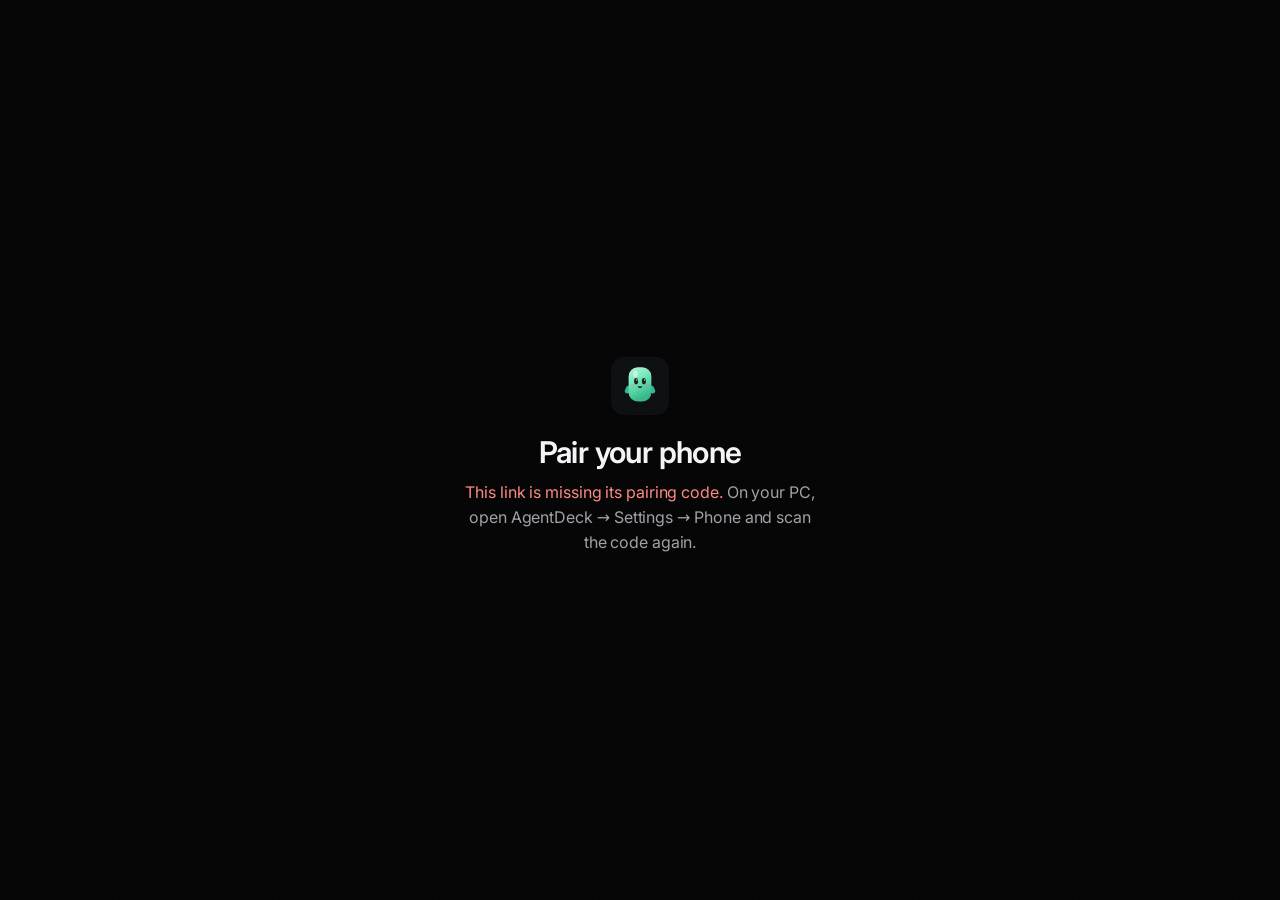
==== commit fa6a2034: "Website: pairing page installs the Android app" ====
--- a/docs/pair.html
+++ b/docs/pair.html
@@ -8,7 +8,7 @@
     <meta name="referrer" content="no-referrer" />
     <meta name="theme-color" content="#050506" />
     <link rel="icon" href="assets/favicon.svg" type="image/svg+xml" />
-    <link rel="stylesheet" href="styles.css?v=202610092311" />
+    <link rel="stylesheet" href="styles.css?v=202610092333" />
     <style>
       .pair {
         min-height: 100svh;
@@ -65,6 +65,17 @@
         color: var(--faint);
         line-height: 1.5;
       }
+      .pair-step {
+        padding: 14px 16px;
+        border-radius: 16px;
+        background: var(--surface);
+        color: var(--muted);
+        font-size: 14px;
+        line-height: 1.55;
+      }
+      .pair-step b {
+        color: var(--text);
+      }
       .pair .bad {
         color: #ff8a80;
       }
@@ -77,12 +88,14 @@
       <p id="lead">Connect this phone to AgentDeck on <span class="pc" id="pc">your PC</span>.</p>
       <div class="pair-actions" id="actions">
         <a class="pair-btn primary" id="open" href="#">Open in the AgentDeck app</a>
-        <!-- Back once the APK is in a release:
-        <a class="pair-btn" href="https://github.com/hicham-alaoui0/agentdeck-beta/releases/latest/download/AgentDeck_android.apk">Get the Android app</a>
-        -->
+        <p class="pair-step" id="installing" hidden>
+          <b>Downloading the app…</b><br />
+          Open the download and tap <b>Install</b>. Then come back here and tap the button again.
+        </p>
+        <a class="pair-btn" id="get" href="https://github.com/hicham-alaoui0/agentdeck-beta/releases/latest/download/AgentDeck_android.apk">Get the Android app</a>
         <a class="pair-btn" id="browser" href="#">Use it in this browser instead</a>
       </div>
-      <small id="note">The pairing code stays on this phone: it's in the part of the link that browsers never send.</small>
+      <small id="note">No app yet? The button downloads it first.</small>
     </main>
     <script>
       // The code is in the fragment (never sent to this server). Read it, take
@@ -104,14 +117,43 @@
         if (!info || info.v !== 1 || !info.id || !info.k) {
           document.getElementById("lead").innerHTML =
             '<span class="bad">This link is missing its pairing code.</span> On your PC, open AgentDeck → Settings → Phone and scan the code again.';
-          document.getElementById("open").remove();
-          document.getElementById("browser").remove();
+          document.getElementById("actions").remove();
+          document.getElementById("note").remove();
           return;
         }
         if (info.pc) document.getElementById("pc").textContent = info.pc;
-        document.getElementById("open").href = "agentdeck://pair#" + code;
+        var apk = document.getElementById("get").href;
+        var open = document.getElementById("open");
+        var android = /Android/i.test(navigator.userAgent);
+        if (android) {
+          // One button: Android opens the app, or, when it isn't installed,
+          // Chrome follows the fallback and downloads it. An intent link
+          // can't carry a #, so the code rides in ?c= (the app reads both).
+          open.href =
+            "intent://pair?c=" + code +
+            "#Intent;scheme=agentdeck;package=dev.agentdeck.mobile;S.browser_fallback_url=" +
+            encodeURIComponent(apk) + ";end";
+          open.addEventListener("click", function () {
+            // Still here a moment later: the app wasn't there, so it's downloading.
+            setTimeout(function () {
+              if (document.visibilityState === "visible") {
+                document.getElementById("installing").hidden = false;
+                document.getElementById("get").style.display = "none";
+                document.getElementById("note").hidden = true;
+                open.textContent = "Installed? Open the app";
+              }
+            }, 1500);
+          });
+        } else {
+          // No app for this phone yet: the browser is the way.
+          open.remove();
+          document.getElementById("get").remove();
+          document.getElementById("note").textContent = "The iPhone app is on its way. Until then, this works in the browser.";
+        }
         if (info.lan && /^[\w.:-]+$/.test(info.lan)) {
-          document.getElementById("browser").href = "http://" + info.lan + "/#" + info.id + "." + info.k;
+          var b = document.getElementById("browser");
+          b.href = "http://" + info.lan + "/#" + info.id + "." + info.k;
+          if (!android) b.className = "pair-btn primary";
         } else {
           document.getElementById("browser").remove();
         }
